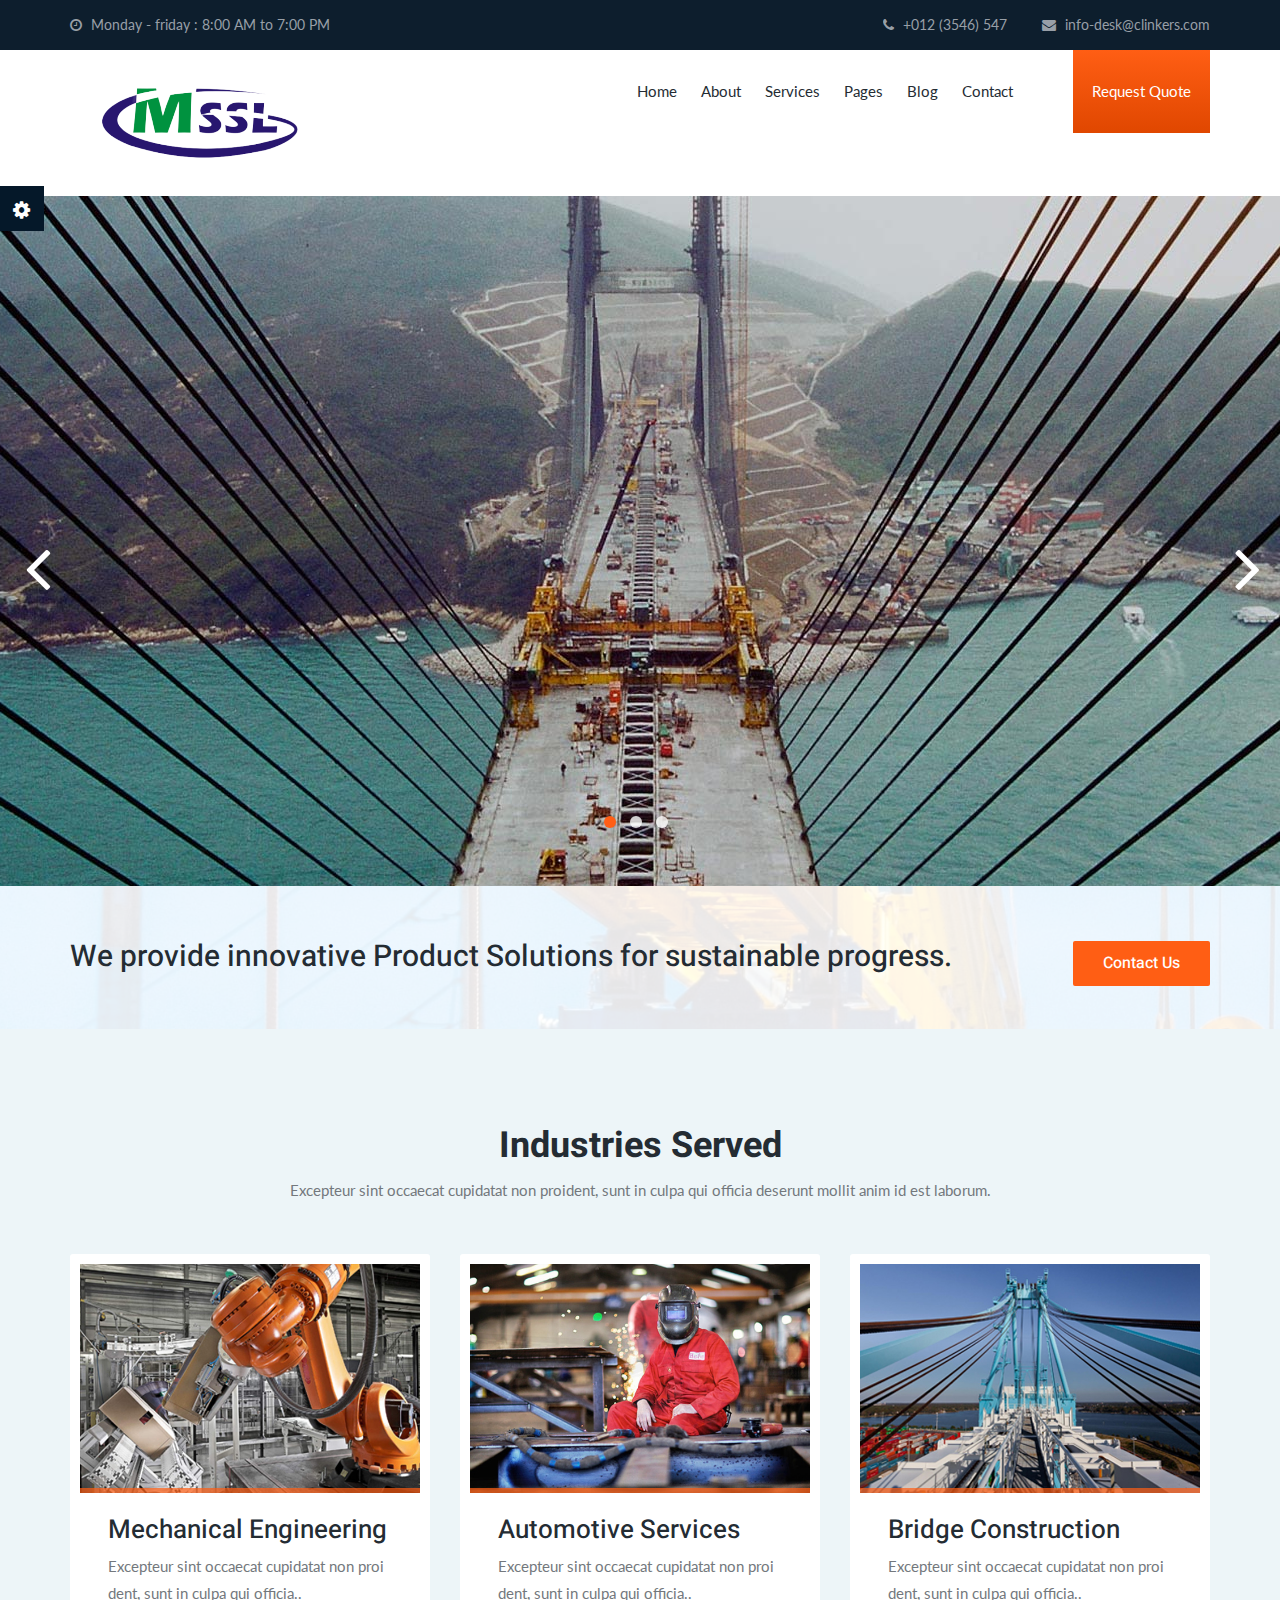
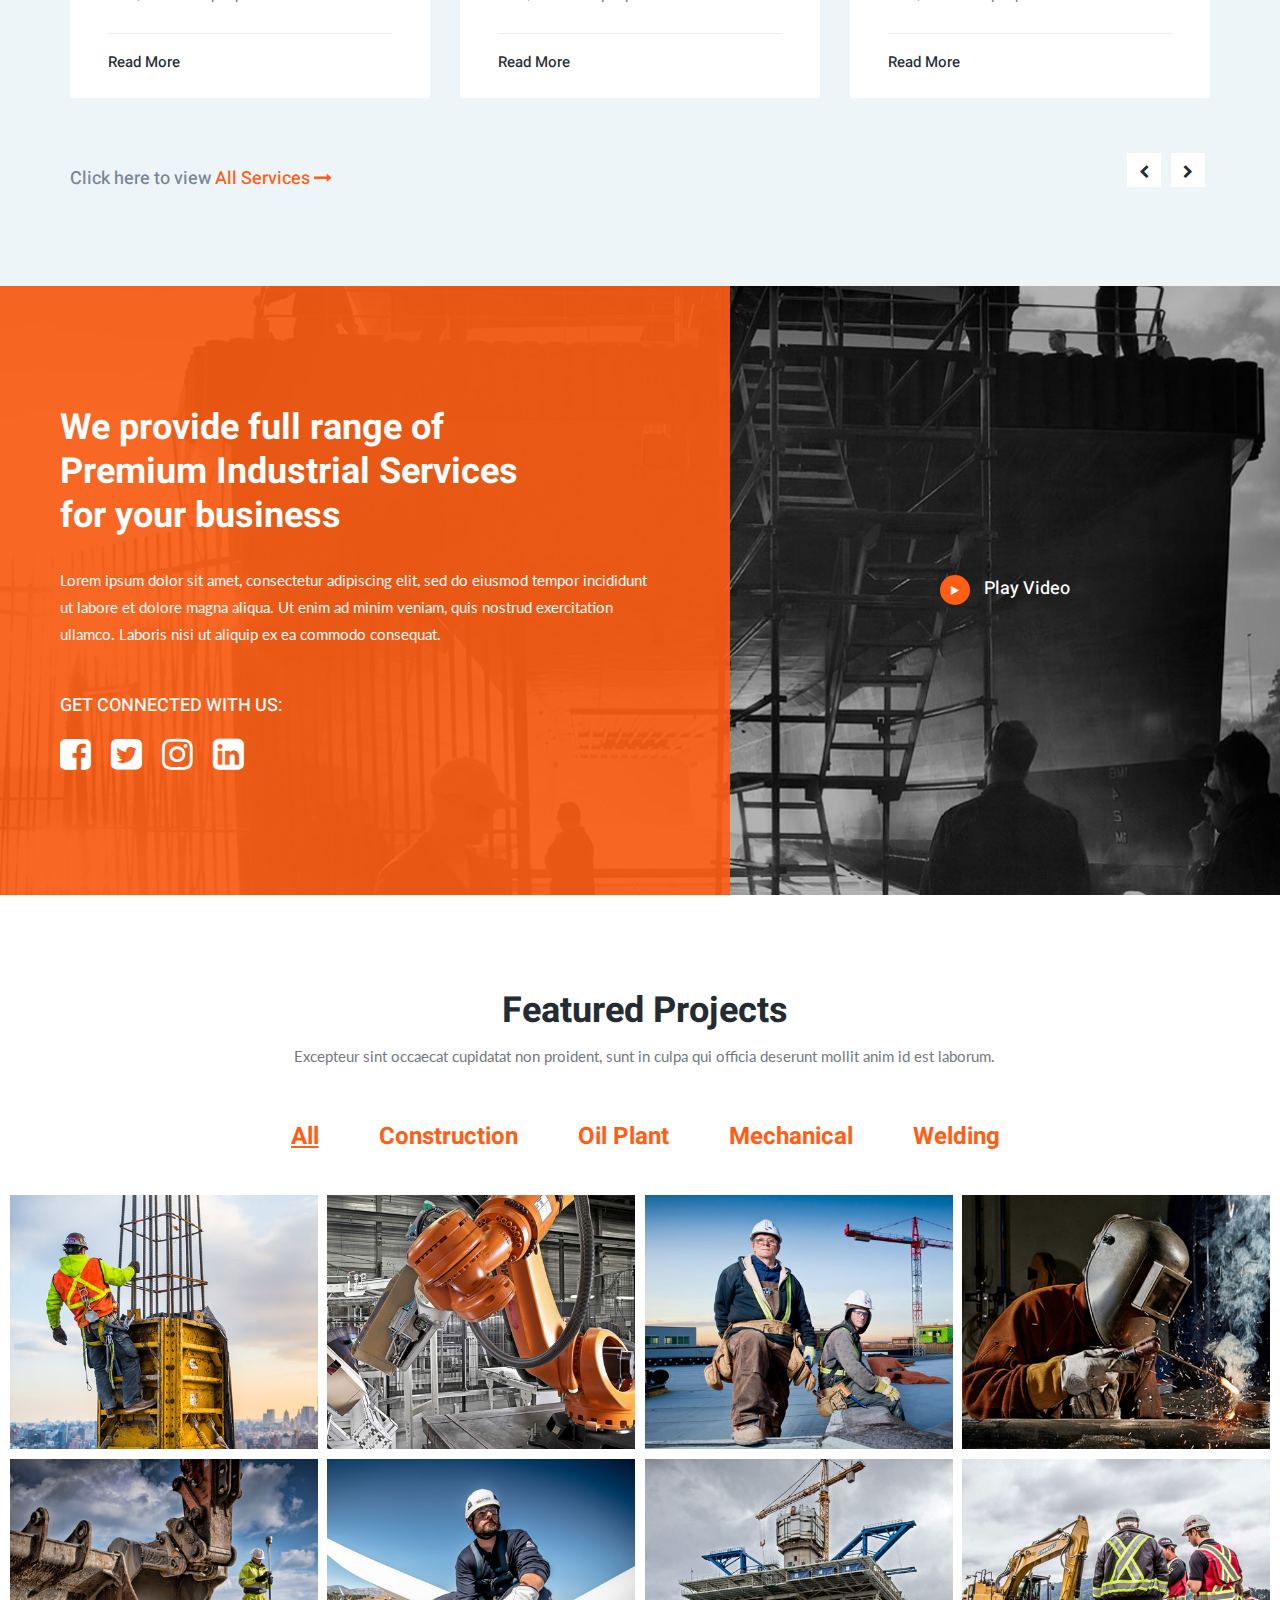
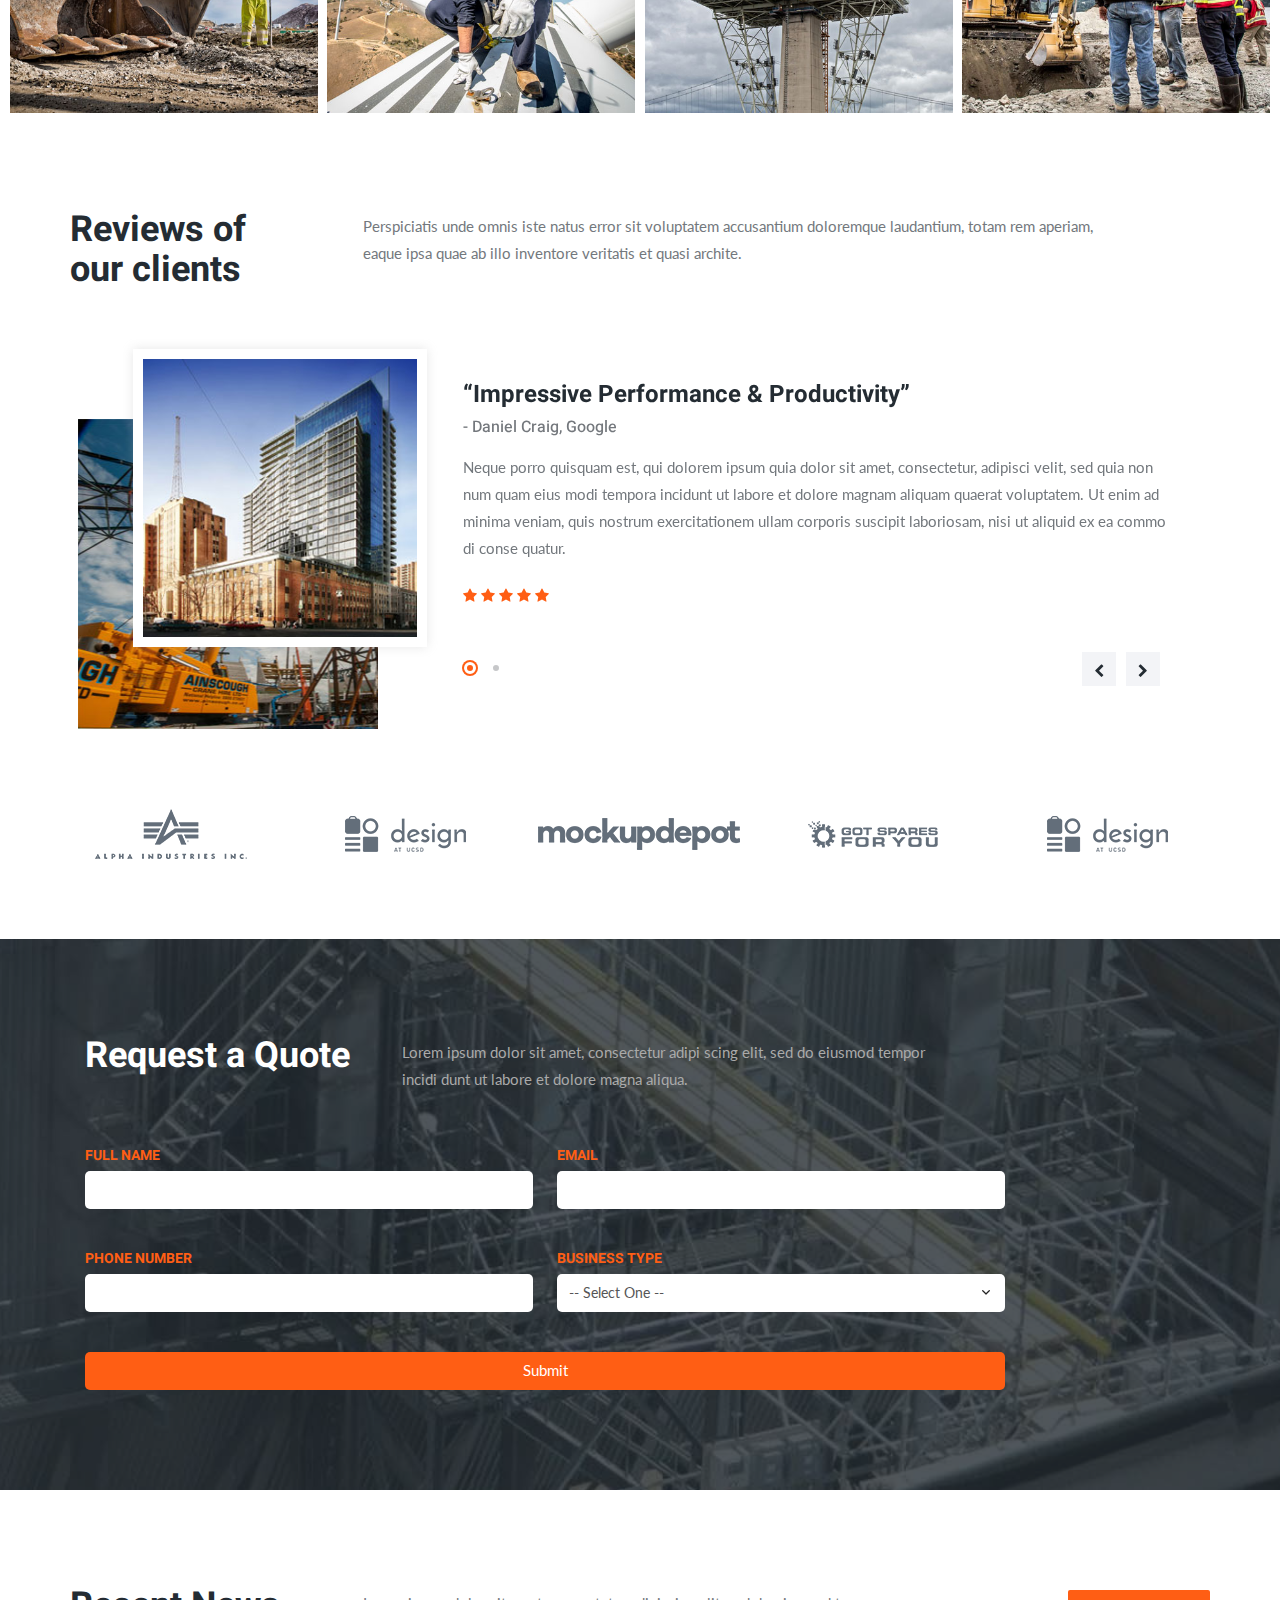
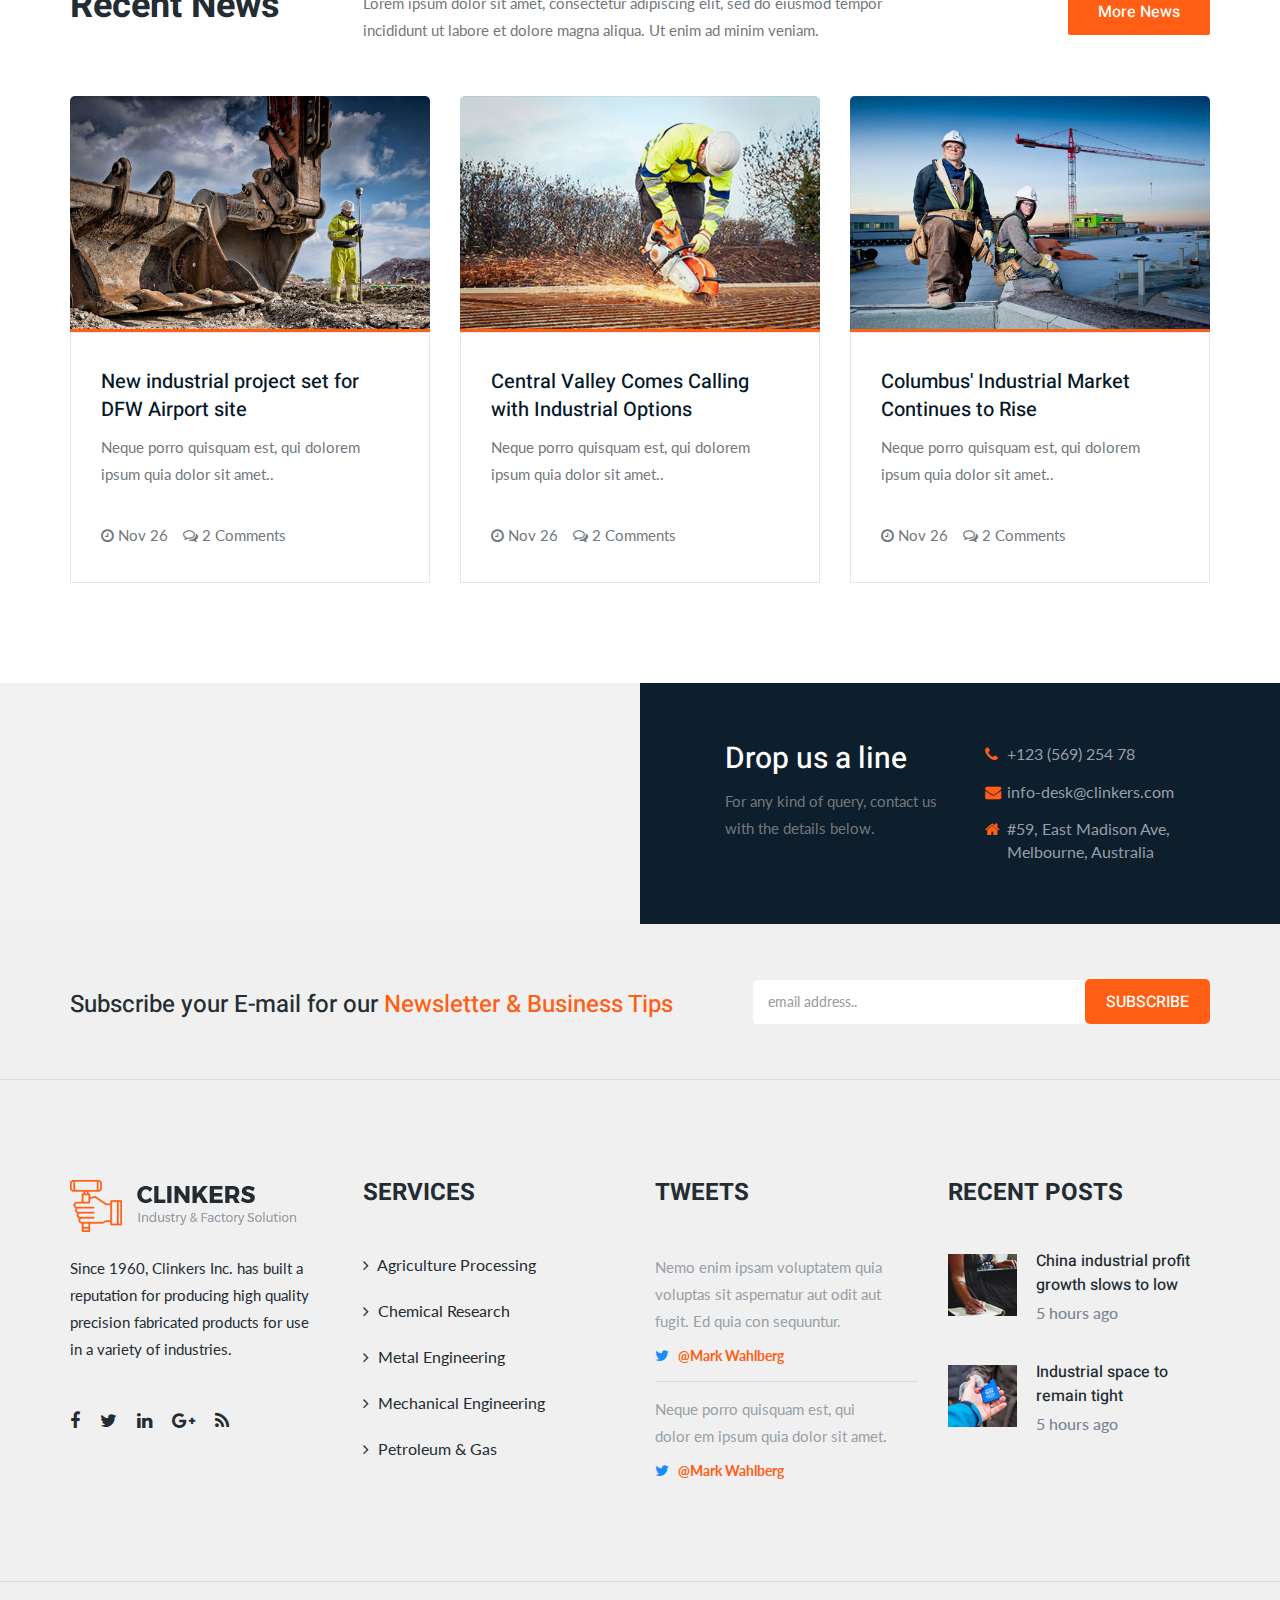
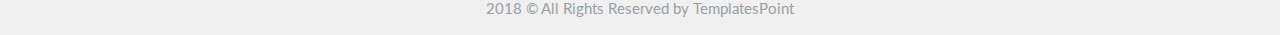
==== index.html @ f5c03ce4 "first commit" ====
<!DOCTYPE html>
<html lang="en">

<head>
    <!-- Meta Tags -->
    <meta charset="utf-8">
    <meta http-equiv="X-UA-Compatible" content="IE=edge">
    <meta name="viewport" content="width=device-width, initial-scale=1">
    <meta name="author" content="themexriver">

    <!-- Page Title -->
    <title> Clinkers - Industry, Factory and Engineering Template </title>

    <!-- Icon fonts -->
    <link href="assets/css/font-awesome.min.css" rel="stylesheet">

    <!-- Bootstrap core CSS -->
    <link href="assets/css/bootstrap.min.css" rel="stylesheet">

    <!-- Plugins for this template -->
    <link href="assets/css/animate.css" rel="stylesheet">
    <link href="assets/css/owl.carousel.css" rel="stylesheet">
    <link href="assets/css/owl.theme.css" rel="stylesheet">
    <link href="assets/css/slick.css" rel="stylesheet">
    <link href="assets/css/slick-theme.css" rel="stylesheet">
    <link href="assets/css/owl.transitions.css" rel="stylesheet">
    <link href="assets/css/jquery.fancybox.css" rel="stylesheet">
    <link href="assets/css/magnific-popup.css" rel="stylesheet">

    <!-- Custom styles for this template -->
    <link href="assets/css/style.css" rel="stylesheet">

    <!-- HTML5 shim and Respond.js for IE8 support of HTML5 elements and media queries -->
    <!--[if lt IE 9]>
    <script src="https://oss.maxcdn.com/html5shiv/3.7.3/html5shiv.min.js"></script>
    <script src="https://oss.maxcdn.com/respond/1.4.2/respond.min.js"></script>
    <![endif]-->

</head>

<body>

    <!-- start page-wrapper -->
    <div class="page-wrapper">

        <!-- start preloader -->
        <div class="preloader">
            <div class="preloader-inner">
                <img src="assets/images/preloader.gif" alt>
            </div>
        </div>
        <!-- end preloader -->

        <!-- Start header -->
        <header id="header" class="site-header header-style-1">
            <div class="topbar">
                <div class="container">
                    <div class="row">
                        <div class="col col-sm-6">
                            <div class="office-hour">
                                <ul>
                                    <li><i class="fa fa-clock-o"></i> Monday - friday : 8:00 AM to 7:00 PM</li>
                                </ul>
                            </div>
                        </div>
                        <div class="col col-sm-6">
                            <div class="contact-info">
                                <ul>
                                    <li><i class="fa fa-phone"></i> +012 (3546) 547</li>
                                    <li><i class="fa fa-envelope"></i> info-desk@clinkers.com</li>
                                </ul>
                            </div>
                        </div>
                    </div>
                </div> <!-- end container -->
            </div> <!-- end topbar -->

            <nav class="navigation navbar navbar-default">
                <div class="container">
                    <div class="navbar-header">
                        <button type="button" class="open-btn">
                            <span class="sr-only">Toggle navigation</span>
                            <span class="icon-bar"></span>
                            <span class="icon-bar"></span>
                            <span class="icon-bar"></span>
                        </button>
                        <a class="navbar-brand" href="index-2.html"><img src="assets/images/MSSL.png" alt></a>
                    </div>
                    <div id="navbar" class="navbar-collapse collapse navbar-right navigation-holder">
                        <button class="close-navbar"><i class="fa fa-close"></i></button>
                        <ul class="nav navbar-nav">
                            <li class="menu-item-has-children">
                                <a href="#">Home</a>
                                <ul class="sub-menu">
                                    <li><a href="index-2.html">Home Style 1</a></li>
                                    <li><a href="index-3.html">Home Style 2</a></li>
                                    <li><a href="index-4.html">Home Style 3</a></li>
                                    <li class="menu-item-has-children">
                                        <a href="#">Third level</a>
                                        <ul class="sub-menu">
                                            <li><a href="#">Level 3</a></li>
                                            <li><a href="#">Level 3</a></li>
                                            <li><a href="#">Level 3</a></li>
                                        </ul>
                                    </li>
                                </ul>
                            </li>
                            <li><a href="about.html">About</a></li>
                            <li class="menu-item-has-children">
                                <a href="#">Services</a>
                                <ul class="sub-menu">
                                    <li><a href="services.html">Services</a></li>
                                    <li><a href="service-single.html">Power and energy</a></li>
                                    <li><a href="oil-lubricant.html">Oil and lubricant</a></li>
                                    <li><a href="meterial-engineering.html">Meterial engineering</a></li>
                                    <li><a href="mechanical-engineering.html">Mechanical engineering</a></li>
                                    <li><a href="chemical-research.html">Chemical research</a></li>
                                    <li><a href="alternate-energy.html">Alternate energy</a></li>
                                    <li><a href="agricultural-processing.html">Agricultural processing</a></li>
                                </ul>
                            </li>
                            <li class="menu-item-has-children">
                                <a href="#">Pages</a>
                                <ul class="sub-menu">
                                    <li><a href="projects.html">Projects</a></li>
                                    <li><a href="project-sigle.html">Project single</a></li>
                                    <li><a href="team.html">Team</a></li>
                                    <li><a href="testimonials.html">Testimonials</a></li>
                                    <li><a href="faq.html">FAQ</a></li>
                                </ul>
                            </li>
                            <li class="menu-item-has-children">
                                <a href="#">Blog</a>
                                <ul class="sub-menu">
                                    <li><a href="blog.html">Blog</a></li>
                                    <li><a href="blog-details.html">Blog single</a></li>
                                </ul>
                            </li>
                            <li><a href="contact.html">Contact</a></li>
                        </ul>
                    </div><!-- end of nav-collapse -->
                    <div class="request-quote">
                        <a href="#">Request Quote</a>
                    </div>
                </div><!-- end of container -->
            </nav>
        </header>
        <!-- end of header -->


        <!-- start of hero -->   
        <section class="hero hero-slider-wrapper hero-style-1">
            <div class="hero-slider">
                <div class="slide">
                    <img src="assets/images/slider/slide-1.jpg" alt class="slider-bg">
                    <div class="container">
                        <div class="row">
                            <div class="col col-lg-6 col-md-8 col-sm-10 slide-caption">
                                <h2><span>One Industry</span>All Solution</h2>
                                <p>An unknown printer took a galley of type and scrambled it to make a type specimen book.</p>
                                <div class="btns">
                                    <a href="#" class="theme-btn">Our Industries</a>
                                </div>
                            </div>
                        </div>
                    </div>
                </div>

                <div class="slide">
                    <img src="assets/images/slider/slide-2.jpg" alt class="slider-bg">
                    <div class="container">
                        <div class="row">
                            <div class="col col-lg-6 col-md-8 col-sm-10 slide-caption">
                                <h2><span>One Industry</span>All Solution</h2>
                                <p>An unknown printer took a galley of type and scrambled it to make a type specimen book.</p>
                                <div class="btns">
                                    <a href="#" class="theme-btn">Our Industries</a>
                                </div>
                            </div>
                        </div>
                    </div>
                </div>

                <div class="slide">
                    <img src="assets/images/slider/slide-3.jpg" alt class="slider-bg">
                    <div class="container">
                        <div class="row">
                            <div class="col col-lg-6 col-md-8 col-sm-10 slide-caption">
                                <h2><span>One Industry</span>All Solution</h2>
                                <p>An unknown printer took a galley of type and scrambled it to make a type specimen book.</p>
                                <div class="btns">
                                    <a href="#" class="theme-btn">Our Industries</a>
                                </div>
                            </div>
                        </div>
                    </div>
                </div>
            </div>
        </section>
        <!-- end of hero slider -->


        <!-- start cta-section -->
        <section class="cta-section">
            <div class="container">
                <div class="row">
                    <div class="col col-xs-12">
                        <div class="cta-text">
                            <h3>We provide innovative Product Solutions for sustainable progress.</h3>
                            <a href="#" class="theme-btn-s2">Contact Us</a>
                        </div>
                    </div>
                </div>
            </div> <!-- end container -->
        </section>
        <!-- end cta-section -->


        <!-- start services-section -->
        <section class="services-section section-padding">
            <div class="container">
                <div class="row">
                    <div class="col col-lg-8 col-lg-offset-2 col-sm-10 col-sm-offset-1">
                        <div class="section-title">
                            <h2>Industries Served</h2>
                            <p>Excepteur sint occaecat cupidatat non proident, sunt in culpa qui officia deserunt mollit anim id est laborum.</p>
                        </div>
                    </div>
                </div>

                <div class="row">
                    <div class="col col-xs-12">
                        <div class="services-grids services-slider">
                            <div class="grid">
                                <div class="img-overlay">
                                    <img src="assets/images/services/img-1.jpg" alt>
                                    <div class="overlay">
                                        <a href="#"><i class="fa fa-link"></i></a>
                                    </div>
                                </div>
                                <div class="details">
                                    <h3>Mechanical Engineering</h3>
                                    <p>Excepteur sint occaecat cupidatat non proi dent, sunt in culpa qui officia..</p>
                                    <div class="read-more">
                                        <a href="#">Read More</a>
                                    </div>
                                </div>
                            </div>
                            <div class="grid">
                                <div class="img-overlay">
                                    <img src="assets/images/services/img-5.jpg" alt>
                                    <div class="overlay">
                                        <a href="#"><i class="fa fa-link"></i></a>
                                    </div>
                                </div>
                                <div class="details">
                                    <h3>Automotive Services</h3>
                                    <p>Excepteur sint occaecat cupidatat non proi dent, sunt in culpa qui officia..</p>
                                    <div class="read-more">
                                        <a href="#">Read More</a>
                                    </div>
                                </div>
                            </div>
                            <div class="grid">
                                <div class="img-overlay">
                                    <img src="assets/images/services/img-6.jpg" alt>
                                    <div class="overlay">
                                        <a href="#"><i class="fa fa-link"></i></a>
                                    </div>
                                </div>
                                <div class="details">
                                    <h3>Bridge Construction</h3>
                                    <p>Excepteur sint occaecat cupidatat non proi dent, sunt in culpa qui officia..</p>
                                    <div class="read-more">
                                        <a href="#">Read More</a>
                                    </div>
                                </div>
                            </div>
                            <div class="grid">
                                <div class="img-overlay">
                                    <img src="assets/images/services/img-1.jpg" alt>
                                    <div class="overlay">
                                        <a href="#"><i class="fa fa-link"></i></a>
                                    </div>
                                </div>
                                <div class="details">
                                    <h3>Mechanical Engineering</h3>
                                    <p>Excepteur sint occaecat cupidatat non proi dent, sunt in culpa qui officia..</p>
                                    <div class="read-more">
                                        <a href="#">Read More</a>
                                    </div>
                                </div>
                            </div>
                        </div>
                    </div>
                </div>

                <div class="row">
                    <div class="col col-xs-12">
                        <p class="view-all-services"> Click here to view <a href="#">All Services <i class="fa fa-long-arrow-right"></i></a></p>
                    </div>
                </div>
            </div> <!-- end container -->
        </section>
        <!-- end services-section -->


        <!-- start about-section -->
        <section class="about-section">
            <div class="content">
                <div class="left-col">
                    <div class="inner">
                        <h3>We provide full range of Premium Industrial Services for your business</h3>
                        <p>Lorem ipsum dolor sit amet, consectetur adipiscing elit, sed do eiusmod tempor incididunt ut labore et dolore magna aliqua. Ut enim ad minim veniam, quis nostrud exercitation ullamco. Laboris nisi ut aliquip ex ea commodo consequat.</p>
                        <div class="social">
                            <span>Get Connected With Us:</span>
                            <ul>
                                <li><a href="#"><i class="fa fa-facebook-square"></i></a></li>
                                <li><a href="#"><i class="fa fa-twitter-square"></i></a></li>
                                <li><a href="#"><i class="fa fa-instagram"></i></a></li>
                                <li><a href="#"><i class="fa fa-linkedin-square"></i></a></li>
                            </ul>
                        </div>
                    </div>
                </div>
                <div class="right-col">
                    <div class="video-holder">
                        <a href="https://www.youtube.com/embed/7e90gBu4pas?autoplay=1" class="video-btn" data-type="iframe">
                            <i class="fa fa-play"></i> Play Video
                        </a>
                    </div>
                </div>
            </div> <!-- end content -->
        </section>
        <!-- end about-section -->


        <!-- start projects-section -->
        <section class="projects-section section-padding">
            <div class="container-fluid">
                <div class="row">
                    <div class="col col-lg-8 col-lg-offset-2 col-sm-10 col-sm-offset-1">
                        <div class="section-title">
                            <h2>Featured Projects</h2>
                            <p>Excepteur sint occaecat cupidatat non proident, sunt in culpa qui officia deserunt mollit anim id est laborum.</p>
                        </div>
                    </div>
                </div>

                <div class="row">
                    <div class="col col-xs-12 sortable-gallery">
                        <div class="gallery-filters">
                            <ul>
                                <li><a data-filter="*" href="#" class="current">All</a></li>
                                <li><a data-filter=".construction" href="#">Construction</a></li>
                                <li><a data-filter=".plant" href="#">Oil Plant</a></li>
                                <li><a data-filter=".mechanical" href="#">Mechanical</a></li>
                                <li><a data-filter=".welding" href="#">Welding</a></li>
                            </ul>
                        </div>

                        <div class="gallery-container">
                            <div class="box construction">
                                <img src="assets/images/projects/img-1.jpg" alt>
                                <div class="details">
                                    <div class="info">
                                        <span class="cat">Melbourne, AU</span>
                                        <h3><a href="#">Mechanical Works</a></h3>
                                    </div>
                                </div>
                            </div>
                            <div class="box construction plant">
                                <img src="assets/images/projects/img-2.jpg" alt>
                                <div class="details">
                                    <div class="info">
                                        <span class="cat">Melbourne, AU</span>
                                        <h3><a href="#">Mechanical Works</a></h3>
                                    </div>
                                </div>
                            </div>
                            <div class="box plant construction">
                                <img src="assets/images/projects/img-3.jpg" alt>
                                <div class="details">
                                    <div class="info">
                                        <span class="cat">Melbourne, AU</span>
                                        <h3><a href="#">Mechanical Works</a></h3>
                                    </div>
                                </div>
                            </div>
                            <div class="box construction mechanical">
                                <img src="assets/images/projects/img-4.jpg" alt>
                                <div class="details">
                                    <div class="info">
                                        <span class="cat">Melbourne, AU</span>
                                        <h3><a href="#">Mechanical Works</a></h3>
                                    </div>
                                </div>
                            </div>
                            <div class="box plant welding">
                                <img src="assets/images/projects/img-5.jpg" alt>
                                <div class="details">
                                    <div class="info">
                                        <span class="cat">Melbourne, AU</span>
                                        <h3><a href="#">Mechanical Works</a></h3>
                                    </div>
                                </div>
                            </div>
                            <div class="box mechanical">
                                <img src="assets/images/projects/img-6.jpg" alt>
                                <div class="details">
                                    <div class="info">
                                        <span class="cat">Melbourne, AU</span>
                                        <h3><a href="#">Mechanical Works</a></h3>
                                    </div>
                                </div>
                            </div>
                            <div class="box construction">
                                <img src="assets/images/projects/img-7.jpg" alt>
                                <div class="details">
                                    <div class="info">
                                        <span class="cat">Melbourne, AU</span>
                                        <h3><a href="#">Mechanical Works</a></h3>
                                    </div>
                                </div>
                            </div>
                            <div class="box plant welding">
                                <img src="assets/images/projects/img-8.jpg" alt>
                                <div class="details">
                                    <div class="info">
                                        <span class="cat">Melbourne, AU</span>
                                        <h3><a href="#">Mechanical Works</a></h3>
                                    </div>
                                </div>
                            </div>
                        </div>
                    </div>
                </div>
            </div>
        </section>
        <!-- end projects-section -->


        <!-- start testimonials-section -->
        <section class="testimonials-section">
            <div class="container">
                <div class="row">
                    <div class="col col-lg-3 col-md-4">
                        <div class="section-title-s2">
                            <h2>Reviews of <br>our clients</h2>
                        </div>
                    </div>
                    <div class="col col-lg-8 col-md-8">
                        <p>Perspiciatis unde omnis iste natus error sit voluptatem accusantium doloremque laudantium, totam rem aperiam, eaque ipsa quae ab illo inventore veritatis et quasi archite.</p>
                    </div>
                </div>

                <div class="row">
                    <div class="col col-lg-11 col-lg-offset-1">
                        <div class="testimonials-grids testimonials-slider">
                            <div class="grid">
                                <div class="img-holder">
                                    <img src="assets/images/testimonials/img-1.jpg" alt>
                                </div>
                                <div class="details">
                                    <h3>“Impressive Performance & Productivity”</h3>
                                    <span class="client-info">- Daniel Craig, Google</span>
                                    <p>Neque porro quisquam est, qui dolorem ipsum quia dolor sit amet, consectetur, adipisci velit, sed quia non num quam eius modi tempora incidunt ut labore et dolore magnam aliquam quaerat voluptatem. Ut enim ad minima veniam, quis nostrum exercitationem ullam corporis suscipit laboriosam, nisi ut aliquid ex ea commo di conse quatur.</p>
                                    <div class="rating">
                                        <i class="fa fa-star"></i>
                                        <i class="fa fa-star"></i>
                                        <i class="fa fa-star"></i>
                                        <i class="fa fa-star"></i>
                                        <i class="fa fa-star"></i>
                                    </div>
                                </div>
                            </div>
                            <div class="grid">
                                <div class="img-holder">
                                    <img src="assets/images/testimonials/img-1.jpg" alt>
                                </div>
                                <div class="details">
                                    <h3>“Impressive Performance & Productivity”</h3>
                                    <span class="client-info">- Daniel Craig, Google</span>
                                    <p>Neque porro quisquam est, qui dolorem ipsum quia dolor sit amet, consectetur, adipisci velit, sed quia non num quam eius modi tempora incidunt ut labore et dolore magnam aliquam quaerat voluptatem. Ut enim ad minima veniam, quis nostrum exercitationem ullam corporis suscipit laboriosam, nisi ut aliquid ex ea commo di conse quatur.</p>
                                    <div class="rating">
                                        <i class="fa fa-star"></i>
                                        <i class="fa fa-star"></i>
                                        <i class="fa fa-star"></i>
                                        <i class="fa fa-star"></i>
                                        <i class="fa fa-star"></i>
                                    </div>
                                </div>
                            </div>
                        </div>
                    </div>
                </div>

            </div>
        </section>
        <!-- end testimonials-section -->


        <!-- start partners -->
        <section class="partners-section">
            <h2 class="hidden">Partners</h2>
            <div class="container">
                <div class="row">
                    <div class="col col-xs-12">
                        <div class="partners-slider">
                            <div class="grid">
                                <img src="assets/images/partners/img-1.png" alt>
                            </div>
                            <div class="grid">
                                <img src="assets/images/partners/img-2.png" alt>
                            </div>
                            <div class="grid">
                                <img src="assets/images/partners/img-3.png" alt>
                            </div>
                            <div class="grid">
                                <img src="assets/images/partners/img-4.png" alt>
                            </div>
                            <div class="grid">
                                <img src="assets/images/partners/img-2.png" alt>
                            </div>
                        </div>
                    </div>
                </div> <!-- end row -->
            </div> <!-- end container -->
        </section>
        <!-- end partners -->


        <!-- start contact-section -->
        <section class="contact-section section-padding">
            <div class="container">
                <div class="col col-lg-10">
                    <div class="row">
                        <div class="col col-lg-4 col-md-4">
                            <div class="section-title-s3">
                                <h2>Request a Quote</h2>
                            </div>
                        </div>
                        <div class="col col-lg-7 col-md-8">
                            <div class="title-text">
                                <p>Lorem ipsum dolor sit amet, consectetur adipi scing elit, sed do eiusmod tempor incidi dunt ut labore et dolore magna aliqua.</p>
                            </div>
                        </div>
                    </div>

                    <div class="contact-form form">
                        <form method="post" id="contact-form" class="contact-validation-active">
                            <div>
                                <label for="name">Full Name</label>
                                <input type="text" id="name" name="name" class="form-control">
                            </div>
                            <div>
                                <label for="email">Email</label>
                                <input type="email" id="email" name="email" class="form-control">
                            </div>
                            <div>
                                <label for="phone">Phone Number</label>
                                <input type="text" id="phone" name="phone" class="form-control">
                            </div>
                            <div>
                                <label>Business Type</label>
                                <select name="select" class="form-control">
                                    <option selected disabled> -- Select One -- </option>
                                    <option value="Select One">Select One</option>
                                    <option value="Select Two">Select Two</option>
                                    <option value="Select Three">Select Three</option>
                                </select>
                            </div>
                            <div class="submit-btn-wrap">
                                <input value="Submit" type="submit">
                                <div id="loader">
                                    <i class="fa fa-refresh fa-spin fa-3x fa-fw"></i>
                                </div>
                            </div>
                            <div class="error-handling-messages">
                                <div id="success">Thank you</div>
                                <div id="error"> Error occurred while sending email. Please try again later. </div>
                            </div>
                        </form>
                    </div>                     
                </div>
            </div> <!-- end container -->
            <div class="contact-man">
                <img src="assets/images/contact-man.png" alt>
            </div>
        </section>
        <!-- end contact-section -->


        <!-- start news-section -->
        <section class="news-section section-padding">
            <div class="container">
                <div class="row">
                    <div class="col col-lg-3 col-md-4">
                        <div class="section-title-s2">
                            <h2>Recent News</h2>
                        </div>
                    </div>
                    <div class="col col-lg-6 col-md-5">
                        <p>Lorem ipsum dolor sit amet, consectetur adipiscing elit, sed do eiusmod tempor incididunt ut labore et dolore magna aliqua. Ut enim ad minim veniam.</p>
                    </div>
                    <div class="col col-lg-3 col-md-3">
                       <div class="all-news-link">
                            <a href="#" class="theme-btn-s2">More News</a>
                       </div>
                    </div>
                </div>  

                <div class="row">
                    <div class="col col-xs-12">
                        <div class="news-grids">
                            <div class="grid">
                                <div class="entry-media">
                                    <img src="assets/images/blog/img-1.jpg" alt>
                                </div>
                                <div class="entry-body">
                                    <h3><a href="#">New industrial project set for DFW Airport site</a></h3>
                                    <p>Neque porro quisquam est, qui dolorem ipsum quia dolor sit amet..</p>
                                    <div class="entry-meta">
                                        <ul>
                                            <li><i class="fa fa-clock-o"></i> <a href="#">Nov 26</a></li>
                                            <li><i class="fa fa-comments-o"></i> <a href="#">2 Comments</a></li>
                                        </ul>
                                    </div>
                                </div>
                            </div>
                            <div class="grid">
                                <div class="entry-media">
                                    <img src="assets/images/blog/img-2.jpg" alt>
                                </div>
                                <div class="entry-body">
                                    <h3><a href="#">Central Valley Comes Calling with Industrial Options</a></h3>
                                    <p>Neque porro quisquam est, qui dolorem ipsum quia dolor sit amet..</p>
                                    <div class="entry-meta">
                                        <ul>
                                            <li><i class="fa fa-clock-o"></i> <a href="#">Nov 26</a></li>
                                            <li><i class="fa fa-comments-o"></i> <a href="#">2 Comments</a></li>
                                        </ul>
                                    </div>
                                </div>
                            </div>
                            <div class="grid">
                                <div class="entry-media">
                                    <img src="assets/images/blog/img-3.jpg" alt>
                                </div>
                                <div class="entry-body">
                                    <h3><a href="#">Columbus' Industrial Market Continues to Rise</a></h3>
                                    <p>Neque porro quisquam est, qui dolorem ipsum quia dolor sit amet..</p>
                                    <div class="entry-meta">
                                        <ul>
                                            <li><i class="fa fa-clock-o"></i> <a href="#">Nov 26</a></li>
                                            <li><i class="fa fa-comments-o"></i> <a href="#">2 Comments</a></li>
                                        </ul>
                                    </div>
                                </div>
                            </div>
                        </div>
                    </div>
                </div>              
            </div> <!-- end container -->
        </section>
        <!-- end news-section -->


        <!-- start contact-info-map-section -->
        <section class="contact-info-map-section">
            <div class="content">
                <div class="left-col">
                    <div class="location-map" id="map"></div>
                </div>
                <div class="right-col">
                    <div class="inner">
                        <div class="title-text">
                            <h3>Drop us a line</h3>
                            <p>For any kind of query, contact us with the details below.</p>
                        </div>
                        <div class="contact-info">
                            <ul>
                                <li><i class="fa fa-phone"></i> +123 (569) 254 78</li>
                                <li><i class="fa fa-envelope"></i> info-desk@clinkers.com</li>
                                <li><i class="fa fa-home"></i> #59, East Madison Ave, Melbourne, Australia</li>
                            </ul>
                        </div>
                    </div>
                </div>
            </div> <!-- end content -->
        </section>
        <!-- end contact-info-map-section -->


        <!-- start news-letter-section -->
        <section class="news-letter-section">
            <div class="container">
                <div class="row">
                    <div class="col col-md-7">
                        <h3>Subscribe your E-mail for our <span>Newsletter &amp; Business Tips</span></h3>
                    </div>
                    <div class="col col-md-5">
                        <div class="newsletter-form">
                            <form>
                                <div>
                                    <input type="text" class="form-control" placeholder="email address..">
                                    <button type="submit">Subscribe</button>
                                </div>
                            </form>
                        </div>
                    </div>
                </div>
            </div> <!-- end container -->
        </section>
        <!-- end news-letter-section -->


        <!-- start site-footer -->
        <footer class="site-footer">
            <div class="upper-footer">
                <div class="container">
                    <div class="row">
                        <div class="col col-md-3 col-sm-6">
                            <div class="widget about-widget">
                                <div class="footer-logo"><img src="assets/images/footer-logo.png" alt></div>
                                <p>Since 1960, Clinkers Inc. has built a reputation for producing high quality precision fabricated products for use in a variety of industries.</p>
                                <ul>
                                    <li><a href="#"><i class="fa fa-facebook"></i></a></li>
                                    <li><a href="#"><i class="fa fa-twitter"></i></a></li>
                                    <li><a href="#"><i class="fa fa-linkedin"></i></a></li>
                                    <li><a href="#"><i class="fa fa-google-plus"></i></a></li>
                                    <li><a href="#"><i class="fa fa-rss"></i></a></li>
                                </ul>
                            </div>
                        </div>

                        <div class="col col-md-3 col-sm-6">
                            <div class="widget services-widget">
                                <h3>Services</h3>
                                <ul>
                                    <li><a href="#"><i class="fa fa-angle-right"></i> Agriculture Processing</a></li>
                                    <li><a href="#"><i class="fa fa-angle-right"></i> Chemical Research</a></li>
                                    <li><a href="#"><i class="fa fa-angle-right"></i> Metal Engineering</a></li>
                                    <li><a href="#"><i class="fa fa-angle-right"></i> Mechanical Engineering</a></li>
                                    <li><a href="#"><i class="fa fa-angle-right"></i> Petroleum & Gas</a></li>
                                </ul>
                            </div>
                        </div>

                        <div class="col col-md-3 col-sm-6">
                            <div class="widget twitter-feed-widget">
                                <h3>Tweets</h3>
                                <ul>
                                    <li>
                                        <div class="text">
                                            <p>Nemo enim ipsam voluptatem quia voluptas sit aspernatur aut odit aut fugit. Ed quia con sequuntur.</p>
                                        </div>
                                        <div class="info-box">
                                            <i class="fa fa-twitter"></i>
                                            <strong><a href="#">@Mark Wahlberg</a></strong>
                                        </div>
                                    </li>
                                    <li>
                                        <div class="text">
                                            <p>Neque porro quisquam est, qui dolor em ipsum quia dolor sit amet.</p>
                                        </div>
                                        <div class="info-box">
                                            <i class="fa fa-twitter"></i>
                                            <strong><a href="#">@Mark Wahlberg</a></strong>
                                        </div>
                                    </li>
                                </ul>
                            </div>
                        </div>

                        <div class="col col-md-3 col-sm-6">
                            <div class="widget recent-post-widget">
                                <h3>Recent Posts</h3>
                                <ul>
                                    <li>
                                        <div class="entry-media">
                                            <img src="assets/images/blog/thumb/img-1.jpg" alt>
                                        </div>
                                        <div class="entry-details">
                                            <h4><a href="#">China industrial profit growth slows to low</a></h4>
                                            <span class="date">5 hours ago</span>
                                        </div>
                                    </li>
                                    <li>
                                        <div class="entry-media">
                                            <img src="assets/images/blog/thumb/img-2.jpg" alt>
                                        </div>
                                        <div class="entry-details">
                                            <h4><a href="#">Industrial space to remain tight</a></h4>
                                            <span class="date">5 hours ago</span>
                                        </div>
                                    </li>
                                </ul>
                            </div>
                        </div>
                    </div>
                </div> <!-- end container -->
            </div> <!-- end upper-footer -->
            <div class="copyright-info">
                <div class="container">
                    <p>2018 &copy; All Rights Reserved by <a href="http://templatespoint.net">TemplatesPoint</a></p>
                </div>
            </div>
        </footer>
        <!-- end site-footer -->
    </div>
    <!-- end of page-wrapper -->



    <!-- All JavaScript files
    ================================================== -->
    <script src="assets/js/jquery.min.js"></script>
    <script src="assets/js/bootstrap.min.js"></script>

    <!-- Plugins for this template -->
    <script src="assets/js/jquery-plugin-collection.js"></script>

    <!-- Google map api -->
    <script src="https://maps.googleapis.com/maps/api/js?key"></script>

    <!-- Custom script for this template -->
    <script src="assets/js/script.js"></script>
</body>

</html>
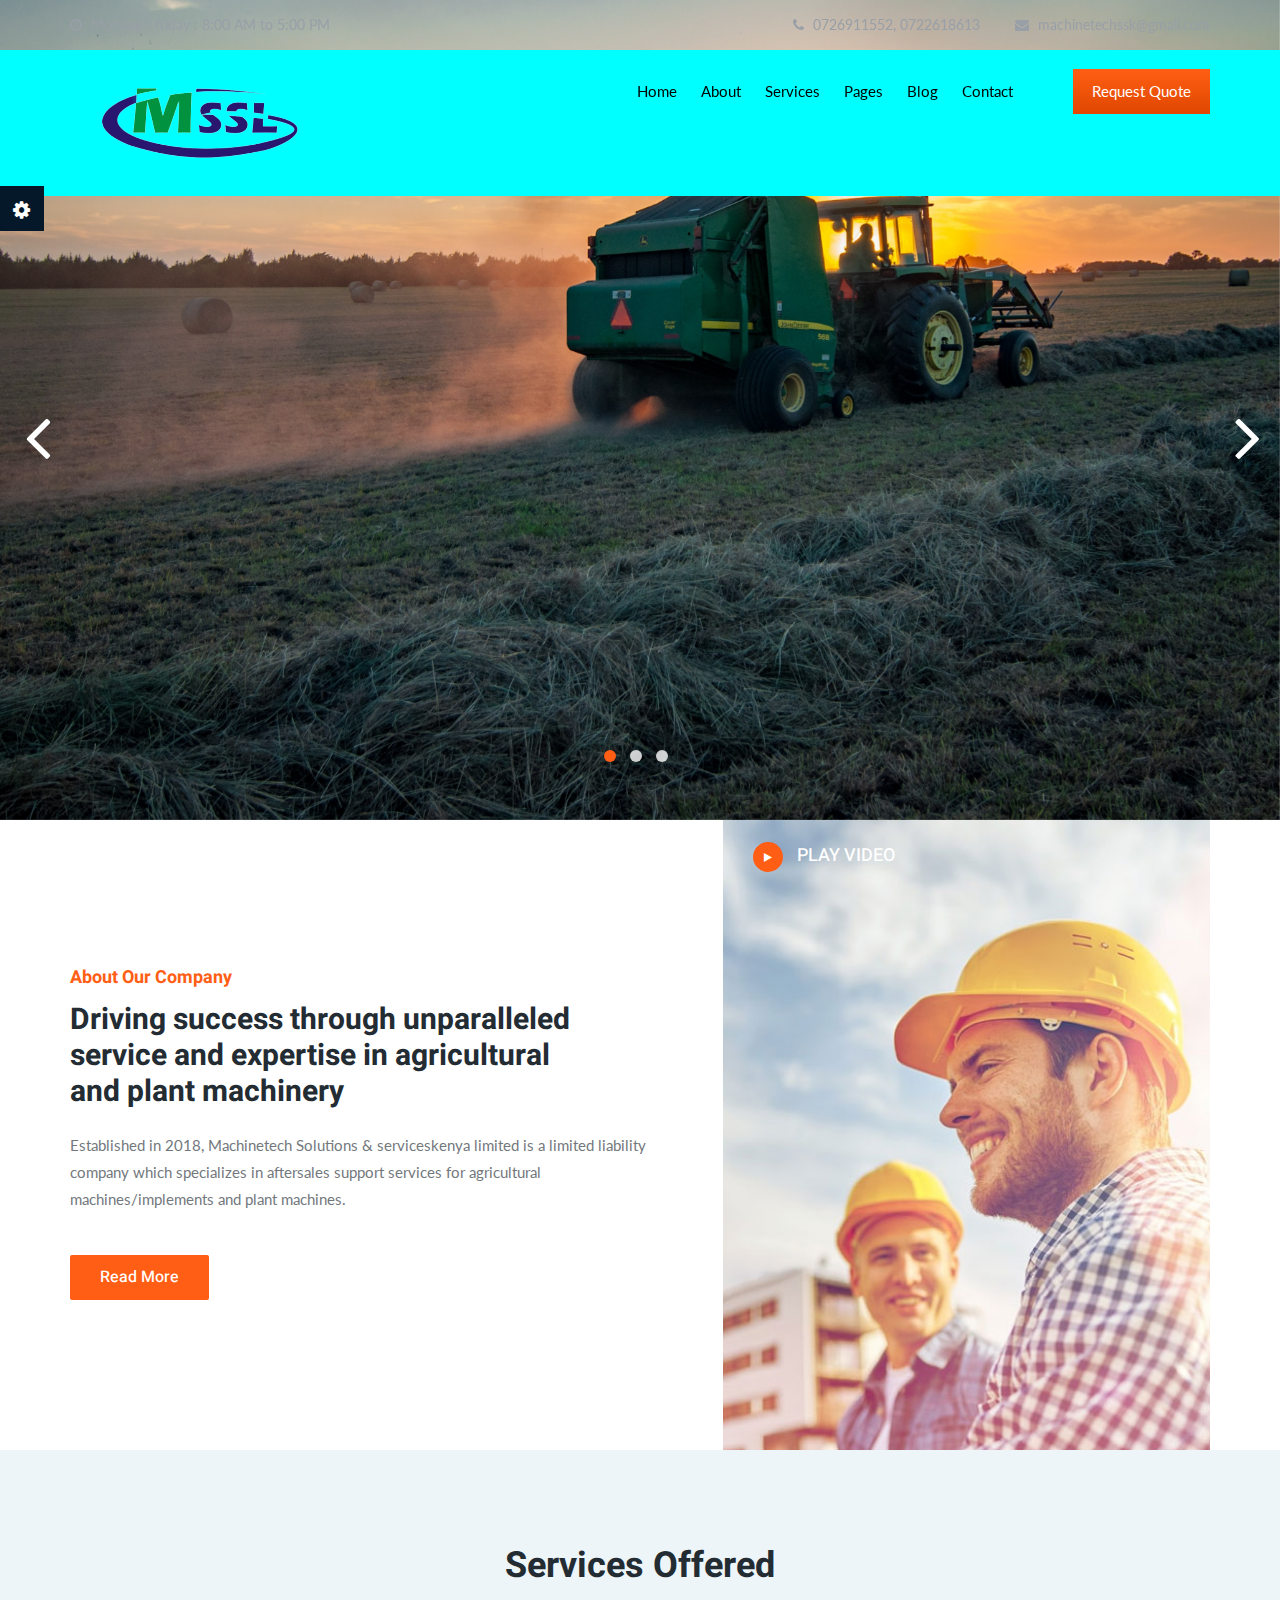
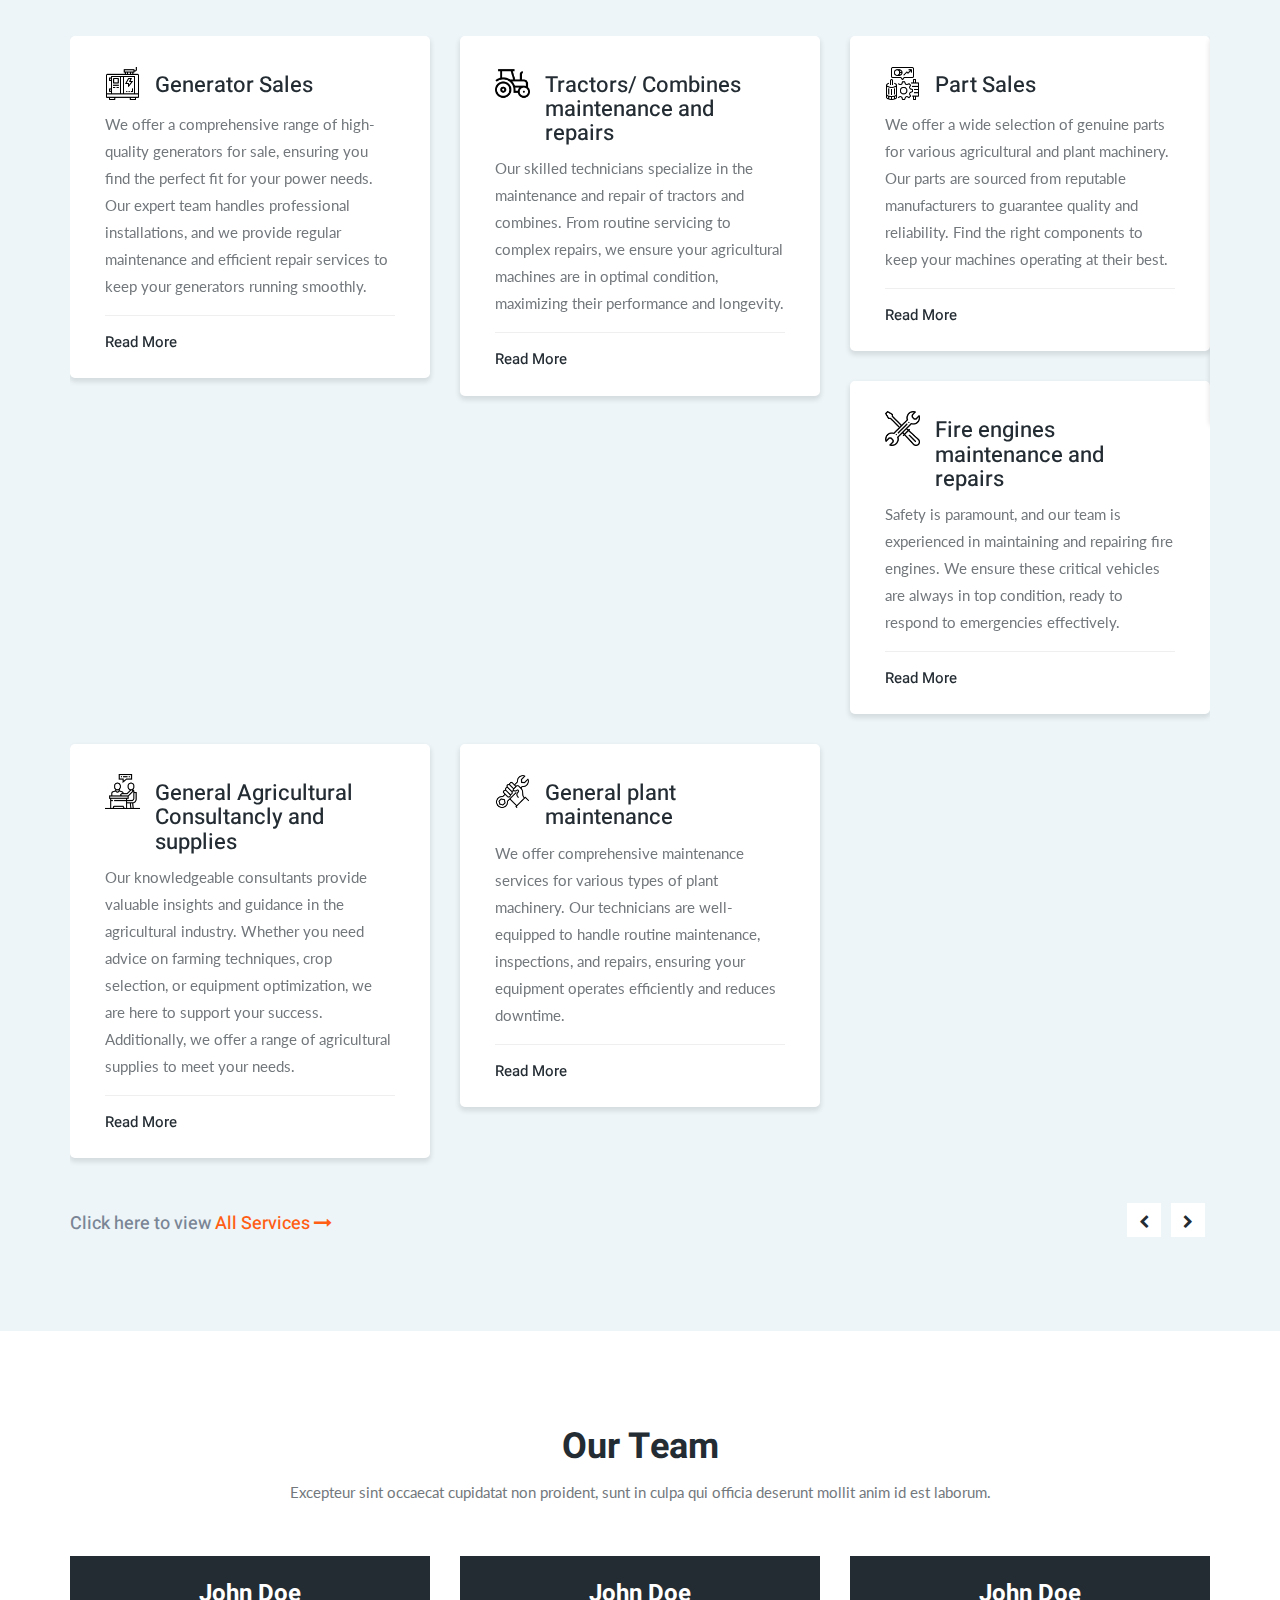
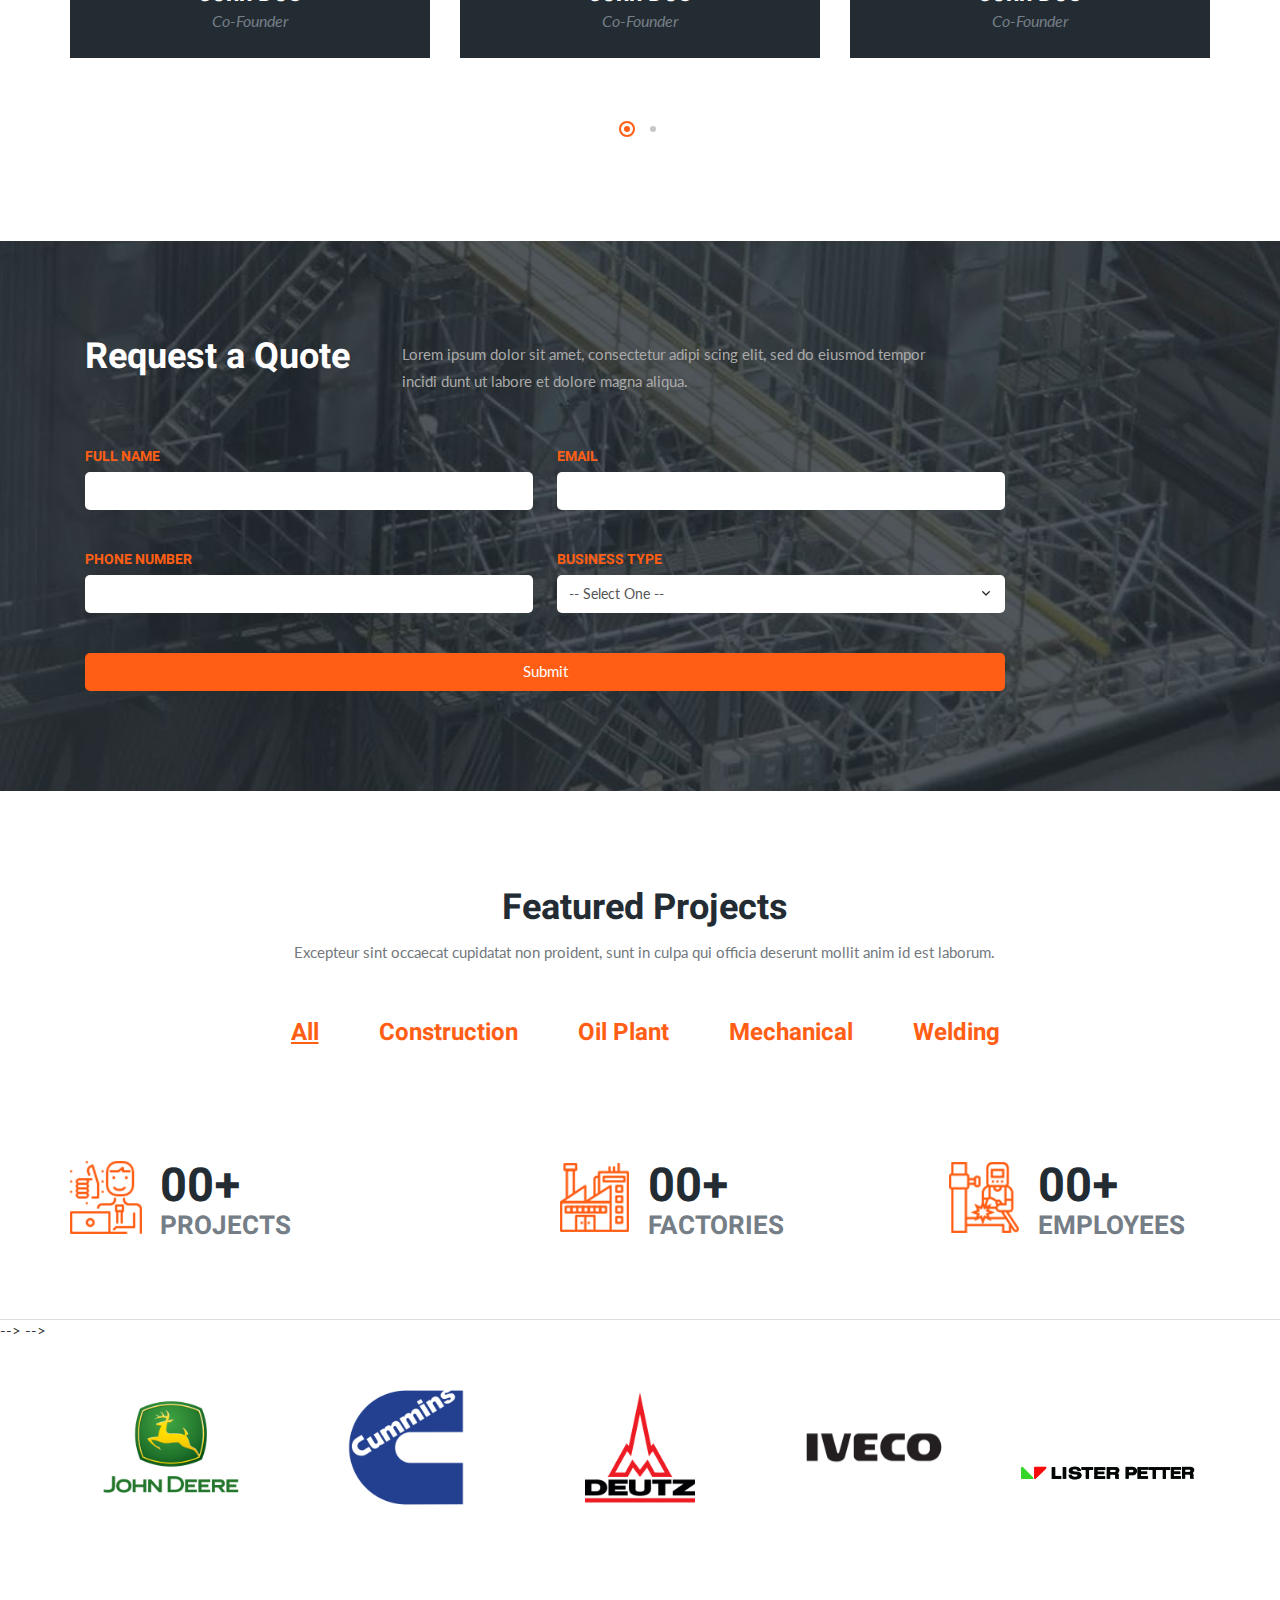
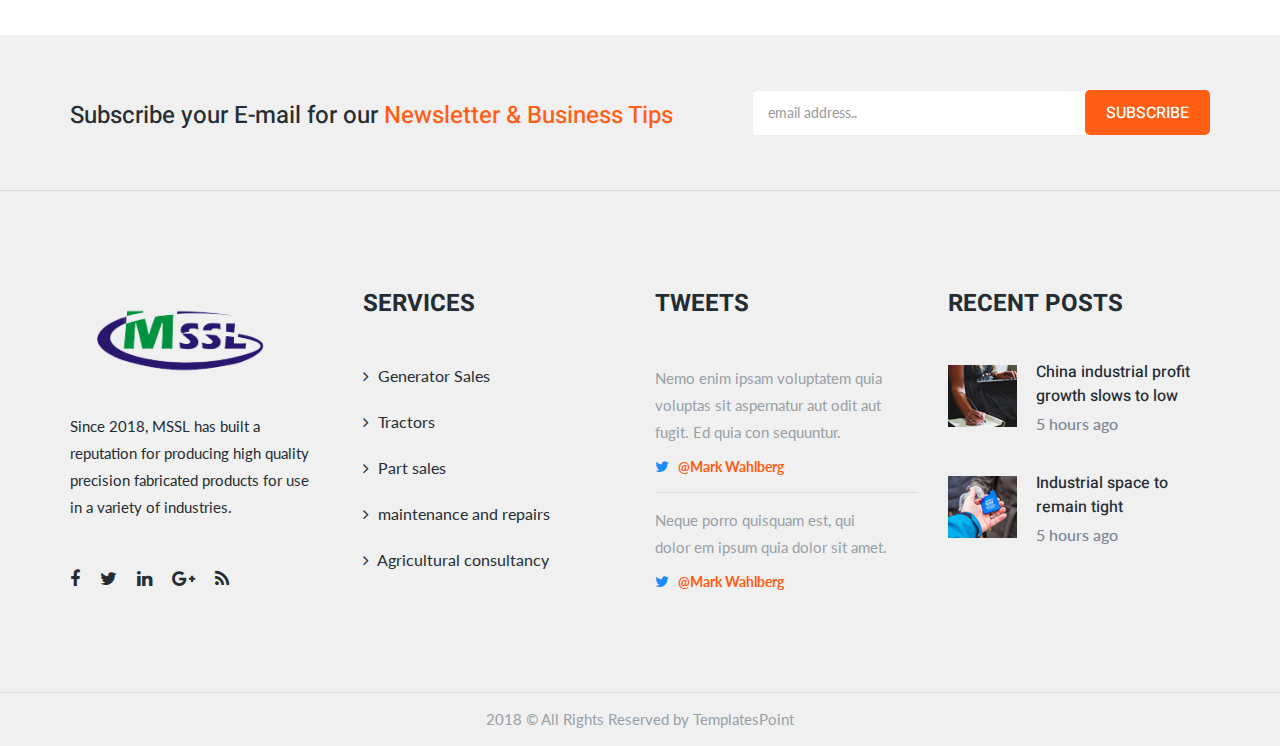
==== commit cb23327e: "fixed navbar" ====
--- a/index.html
+++ b/index.html
@@ -9,7 +9,7 @@
     <meta name="author" content="themexriver">
 
     <!-- Page Title -->
-    <title> Clinkers - Industry, Factory and Engineering Template </title>
+    <title>MSSL (K) </title>
 
     <!-- Icon fonts -->
     <link href="assets/css/font-awesome.min.css" rel="stylesheet">
@@ -52,22 +52,22 @@
         <!-- end preloader -->
 
         <!-- Start header -->
-        <header id="header" class="site-header header-style-1">
+        <header id="header" class="site-header header-style-2">
             <div class="topbar">
                 <div class="container">
                     <div class="row">
                         <div class="col col-sm-6">
                             <div class="office-hour">
                                 <ul>
-                                    <li><i class="fa fa-clock-o"></i> Monday - friday : 8:00 AM to 7:00 PM</li>
+                                    <li><i class="fa fa-clock-o"></i> Monday - friday : 8:00 AM to 5:00 PM</li>
                                 </ul>
                             </div>
                         </div>
                         <div class="col col-sm-6">
                             <div class="contact-info">
                                 <ul>
-                                    <li><i class="fa fa-phone"></i> +012 (3546) 547</li>
-                                    <li><i class="fa fa-envelope"></i> info-desk@clinkers.com</li>
+                                    <li><i class="fa fa-phone"></i> 0726911552, 0722618613</li>
+                                    <li><i class="fa fa-envelope"></i> machinetechssk@gmail.com</li>
                                 </ul>
                             </div>
                         </div>
@@ -75,7 +75,7 @@
                 </div> <!-- end container -->
             </div> <!-- end topbar -->
 
-            <nav class="navigation navbar navbar-default">
+            <nav class="navigation navbar navbar-default" style="background-color:aqua ;">
                 <div class="container">
                     <div class="navbar-header">
                         <button type="button" class="open-btn">
@@ -84,14 +84,14 @@
                             <span class="icon-bar"></span>
                             <span class="icon-bar"></span>
                         </button>
-                        <a class="navbar-brand" href="index-2.html"><img src="assets/images/MSSL.png" alt></a>
+                        <a class="navbar-brand" href="index-3.html"><img src="assets/images/MSSL.png" alt></a>
                     </div>
                     <div id="navbar" class="navbar-collapse collapse navbar-right navigation-holder">
                         <button class="close-navbar"><i class="fa fa-close"></i></button>
                         <ul class="nav navbar-nav">
                             <li class="menu-item-has-children">
-                                <a href="#">Home</a>
-                                <ul class="sub-menu">
+                                <a href="#" style="color:black;">Home</a>
+                                <!-- <ul class="sub-menu">
                                     <li><a href="index-2.html">Home Style 1</a></li>
                                     <li><a href="index-3.html">Home Style 2</a></li>
                                     <li><a href="index-4.html">Home Style 3</a></li>
@@ -103,11 +103,11 @@
                                             <li><a href="#">Level 3</a></li>
                                         </ul>
                                     </li>
-                                </ul>
+                                </ul> -->
                             </li>
-                            <li><a href="about.html">About</a></li>
+                            <li><a href="about.html" style="color:black;">About</a></li>
                             <li class="menu-item-has-children">
-                                <a href="#">Services</a>
+                                <a href="#"style="color:black;">Services</a>
                                 <ul class="sub-menu">
                                     <li><a href="services.html">Services</a></li>
                                     <li><a href="service-single.html">Power and energy</a></li>
@@ -120,7 +120,7 @@
                                 </ul>
                             </li>
                             <li class="menu-item-has-children">
-                                <a href="#">Pages</a>
+                                <a href="#"style="color:black;">Pages</a>
                                 <ul class="sub-menu">
                                     <li><a href="projects.html">Projects</a></li>
                                     <li><a href="project-sigle.html">Project single</a></li>
@@ -130,13 +130,13 @@
                                 </ul>
                             </li>
                             <li class="menu-item-has-children">
-                                <a href="#">Blog</a>
+                                <a href="#"style="color:black;">Blog</a>
                                 <ul class="sub-menu">
                                     <li><a href="blog.html">Blog</a></li>
                                     <li><a href="blog-details.html">Blog single</a></li>
                                 </ul>
                             </li>
-                            <li><a href="contact.html">Contact</a></li>
+                            <li><a href="contact.html"style="color:black;">Contact</a></li>
                         </ul>
                     </div><!-- end of nav-collapse -->
                     <div class="request-quote">
@@ -149,15 +149,15 @@
 
 
         <!-- start of hero -->   
-        <section class="hero hero-slider-wrapper hero-style-1">
+        <section class="hero hero-slider-wrapper hero-style-2">
             <div class="hero-slider">
                 <div class="slide">
-                    <img src="assets/images/slider/slide-1.jpg" alt class="slider-bg">
+                    <img src="assets/images/slider/farm.jpg" alt class="slider-bg">
                     <div class="container">
                         <div class="row">
                             <div class="col col-lg-6 col-md-8 col-sm-10 slide-caption">
                                 <h2><span>One Industry</span>All Solution</h2>
-                                <p>An unknown printer took a galley of type and scrambled it to make a type specimen book.</p>
+                                <p>Experience industry-leading expertise in agricultural machinery and plant support.</p>
                                 <div class="btns">
                                     <a href="#" class="theme-btn">Our Industries</a>
                                 </div>
@@ -167,12 +167,12 @@
                 </div>
 
                 <div class="slide">
-                    <img src="assets/images/slider/slide-2.jpg" alt class="slider-bg">
+                    <img src="assets/images/slider/combine.jpg" alt class="slider-bg">
                     <div class="container">
                         <div class="row">
                             <div class="col col-lg-6 col-md-8 col-sm-10 slide-caption">
                                 <h2><span>One Industry</span>All Solution</h2>
-                                <p>An unknown printer took a galley of type and scrambled it to make a type specimen book.</p>
+                                <p>Your trusted partner for reliable solutions and timely service resolutions.</p>
                                 <div class="btns">
                                     <a href="#" class="theme-btn">Our Industries</a>
                                 </div>
@@ -182,12 +182,12 @@
                 </div>
 
                 <div class="slide">
-                    <img src="assets/images/slider/slide-3.jpg" alt class="slider-bg">
+                    <img src="assets/images/slider/track.jpg" alt class="slider-bg">
                     <div class="container">
                         <div class="row">
                             <div class="col col-lg-6 col-md-8 col-sm-10 slide-caption">
                                 <h2><span>One Industry</span>All Solution</h2>
-                                <p>An unknown printer took a galley of type and scrambled it to make a type specimen book.</p>
+                                <p>Providing exceptional aftersales support for agricultural and plant machines.</p>
                                 <div class="btns">
                                     <a href="#" class="theme-btn">Our Industries</a>
                                 </div>
@@ -200,96 +200,174 @@
         <!-- end of hero slider -->
 
 
-        <!-- start cta-section -->
-        <section class="cta-section">
+        <!-- start about-section-s2 -->
+        <section class="about-section-s2">
             <div class="container">
                 <div class="row">
-                    <div class="col col-xs-12">
-                        <div class="cta-text">
-                            <h3>We provide innovative Product Solutions for sustainable progress.</h3>
-                            <a href="#" class="theme-btn-s2">Contact Us</a>
-                        </div>
-                    </div>
-                </div>
+                    <div class="col col-md-7">
+                        <div class="about-text">
+                            <div class="about-title">
+                                <span>About Our Company</span>
+                                <h2>Driving success through unparalleled service and expertise in agricultural and plant machinery</h2>
+                            </div>
+                            <p>Established in 2018, Machinetech Solutions & serviceskenya limited is a limited liability company which specializes in aftersales support
+                                services for agricultural machines/implements and plant machines.
+                            </p>
+                            <a href="#" class="theme-btn-s2">Read More</a>
+                        </div>
+                    </div>
+                    <div class="col col-md-5 about-video-col-wrap">
+                        <div class="about-video-col">
+                            <div class="video-holder">
+                                <a href="https://www.youtube.com/watch?v=97JZMrnRnYM&pp=ygUVYWdyaWN1bHR1cmUgbWFjaGluZXJ5" class="video-btn" data-type="iframe">
+                                    <i class="fa fa-play"></i> Play Video
+                                </a>
+                            </div>
+                        </div>
+                    </div>
+                </div> <!-- end row -->
             </div> <!-- end container -->
         </section>
-        <!-- end cta-section -->
-
-
-        <!-- start services-section -->
-        <section class="services-section section-padding">
+        <!-- end about-section-s2 -->
+
+
+        <!-- start services-section-s2 -->
+        <section class="services-section-s2 section-padding">
             <div class="container">
                 <div class="row">
                     <div class="col col-lg-8 col-lg-offset-2 col-sm-10 col-sm-offset-1">
                         <div class="section-title">
-                            <h2>Industries Served</h2>
-                            <p>Excepteur sint occaecat cupidatat non proident, sunt in culpa qui officia deserunt mollit anim id est laborum.</p>
+                            <h2>Services Offered</h2>
                         </div>
                     </div>
                 </div>
 
                 <div class="row">
                     <div class="col col-xs-12">
-                        <div class="services-grids services-slider">
-                            <div class="grid">
-                                <div class="img-overlay">
-                                    <img src="assets/images/services/img-1.jpg" alt>
-                                    <div class="overlay">
-                                        <a href="#"><i class="fa fa-link"></i></a>
-                                    </div>
-                                </div>
-                                <div class="details">
-                                    <h3>Mechanical Engineering</h3>
+                        <div class="services-grids services-slider-s2">
+                            <div class="grid">
+                                <div class="box">
+                                    <div class="service-title">
+                                        <div class="icon"><img src="assets/images/services/electric-generator.png" style="width: 35px; height: 35px;" alt></div>
+                                        <h3>Generator Sales</h3>
+                                    </div>
+                                    <p>We offer a comprehensive range of high-quality generators for sale, ensuring you find the perfect fit for your power needs. Our expert team handles professional installations, and we provide regular maintenance and efficient repair services to keep your generators running smoothly.</p>
+                                    <div class="more">
+                                        <a href="#">Read More</a>
+                                    </div>
+                                </div>
+                                <div class="box">
+                                    <div class="service-title">
+                                        <div class="icon"><img src="assets/images/services/tractor.png" style="width: 35px; height: 35px;" alt></div>
+                                        <h3>Tractors/ Combines maintenance and repairs</h3>
+                                    </div>
+                                    <p>Our skilled technicians specialize in the maintenance and repair of tractors and combines. From routine servicing to complex repairs, we ensure your agricultural machines are in optimal condition, maximizing their performance and longevity.</p>
+                                    <div class="more">
+                                        <a href="#">Read More</a>
+                                    </div>
+                                </div>
+                                <div class="box">
+                                    <div class="service-title">
+                                        <div class="icon"><img src="assets/images/services/spare-parts.png" style="width: 35px; height: 35px;" alt></div>
+                                        <h3>Part Sales</h3>
+                                    </div>
+                                    <p>We offer a wide selection of genuine parts for various agricultural and plant machinery. Our parts are sourced from reputable manufacturers to guarantee quality and reliability. Find the right components to keep your machines operating at their best.</p>
+                                    <div class="more">
+                                        <a href="#">Read More</a>
+                                    </div>
+                                </div>
+                                <div class="box">
+                                    <div class="service-title">
+                                        <div class="icon"><img src="assets/images/services/tools.png" style="width: 35px; height: 35px;" alt></div>
+                                        <h3>Fire engines maintenance and repairs</h3>
+                                    </div>
+                                    <p>Safety is paramount, and our team is experienced in maintaining and repairing fire engines. We ensure these critical vehicles are always in top condition, ready to respond to emergencies effectively.</p>
+                                    <div class="more">
+                                        <a href="#">Read More</a>
+                                    </div>
+                                </div>
+                                <div class="box">
+                                    <div class="service-title">
+                                        <div class="icon"><img src="assets/images/services/consultation.png" style="width: 35px; height: 35px;" alt></div>
+                                        <h3>General Agricultural Consultancly and supplies</h3>
+                                    </div>
+                                    <p>Our knowledgeable consultants provide valuable insights and guidance in the agricultural industry. Whether you need advice on farming techniques, crop selection, or equipment optimization, we are here to support your success. Additionally, we offer a range of agricultural supplies to meet your needs.</p>
+                                    <div class="more">
+                                        <a href="#">Read More</a>
+                                    </div>
+                                </div>
+                                <div class="box">
+                                    <div class="service-title">
+                                        <div class="icon"><img src="assets/images/services/wrench.png" style="width: 35px; height: 35px;" alt></div>
+                                        <h3>General plant maintenance</h3>
+                                    </div>
+                                    <p>We offer comprehensive maintenance services for various types of plant machinery. Our technicians are well-equipped to handle routine maintenance, inspections, and repairs, ensuring your equipment operates efficiently and reduces downtime.</p>
+                                    <div class="more">
+                                        <a href="#">Read More</a>
+                                    </div>
+                                </div>
+                            </div>
+                            <div class="grid">
+                                <div class="box">
+                                    <div class="service-title">
+                                        <div class="icon"><img src="assets/images/services/check.png" style="width: 35px; height: 35px;" alt></div>
+                                        <h3>Preseason checks on machines before onset of operation</h3>
+                                    </div>
+                                    <p>To ensure a smooth and productive season, we conduct thorough pre-season checks on your machines. Our meticulous inspections and testing procedures help identify any potential issues or maintenance requirements, allowing you to start operations with confidence.</p>
+                                    <div class="more">
+                                        <a href="#">Read More</a>
+                                    </div>
+                                </div>
+                                <!-- <div class="box">
+                                    <div class="service-title">
+                                        <div class="icon"><img src="assets/images/services/icon-2.png" alt></div>
+                                        <h3>Automobile Services</h3>
+                                    </div>
                                     <p>Excepteur sint occaecat cupidatat non proi dent, sunt in culpa qui officia..</p>
-                                    <div class="read-more">
-                                        <a href="#">Read More</a>
-                                    </div>
-                                </div>
-                            </div>
-                            <div class="grid">
-                                <div class="img-overlay">
-                                    <img src="assets/images/services/img-5.jpg" alt>
-                                    <div class="overlay">
-                                        <a href="#"><i class="fa fa-link"></i></a>
-                                    </div>
-                                </div>
-                                <div class="details">
-                                    <h3>Automotive Services</h3>
+                                    <div class="more">
+                                        <a href="#">Read More</a>
+                                    </div>
+                                </div>
+                                <div class="box">
+                                    <div class="service-title">
+                                        <div class="icon"><img src="assets/images/services/icon-3.png" alt></div>
+                                        <h3>Bridge Construction</h3>
+                                    </div>
                                     <p>Excepteur sint occaecat cupidatat non proi dent, sunt in culpa qui officia..</p>
-                                    <div class="read-more">
-                                        <a href="#">Read More</a>
-                                    </div>
-                                </div>
-                            </div>
-                            <div class="grid">
-                                <div class="img-overlay">
-                                    <img src="assets/images/services/img-6.jpg" alt>
-                                    <div class="overlay">
-                                        <a href="#"><i class="fa fa-link"></i></a>
-                                    </div>
-                                </div>
-                                <div class="details">
-                                    <h3>Bridge Construction</h3>
+                                    <div class="more">
+                                        <a href="#">Read More</a>
+                                    </div>
+                                </div>
+                                <div class="box">
+                                    <div class="service-title">
+                                        <div class="icon"><img src="assets/images/services/icon-4.png" alt></div>
+                                        <h3>Steel Industry</h3>
+                                    </div>
                                     <p>Excepteur sint occaecat cupidatat non proi dent, sunt in culpa qui officia..</p>
-                                    <div class="read-more">
-                                        <a href="#">Read More</a>
-                                    </div>
-                                </div>
-                            </div>
-                            <div class="grid">
-                                <div class="img-overlay">
-                                    <img src="assets/images/services/img-1.jpg" alt>
-                                    <div class="overlay">
-                                        <a href="#"><i class="fa fa-link"></i></a>
-                                    </div>
-                                </div>
-                                <div class="details">
-                                    <h3>Mechanical Engineering</h3>
+                                    <div class="more">
+                                        <a href="#">Read More</a>
+                                    </div>
+                                </div>
+                                <div class="box">
+                                    <div class="service-title">
+                                        <div class="icon"><img src="assets/images/services/icon-5.png" alt></div>
+                                        <h3>Knitwear Products</h3>
+                                    </div>
                                     <p>Excepteur sint occaecat cupidatat non proi dent, sunt in culpa qui officia..</p>
-                                    <div class="read-more">
-                                        <a href="#">Read More</a>
-                                    </div>
-                                </div>
+                                    <div class="more">
+                                        <a href="#">Read More</a>
+                                    </div>
+                                </div>
+                                <div class="box">
+                                    <div class="service-title">
+                                        <div class="icon"><img src="assets/images/services/icon-6.png" alt></div>
+                                        <h3>Timber Production</h3>
+                                    </div>
+                                    <p>Excepteur sint occaecat cupidatat non proi dent, sunt in culpa qui officia..</p>
+                                    <div class="more">
+                                        <a href="#">Read More</a>
+                                    </div>
+                                </div> -->
                             </div>
                         </div>
                     </div>
@@ -299,44 +377,207 @@
                     <div class="col col-xs-12">
                         <p class="view-all-services"> Click here to view <a href="#">All Services <i class="fa fa-long-arrow-right"></i></a></p>
                     </div>
-                </div>
+                </div>                
             </div> <!-- end container -->
         </section>
-        <!-- end services-section -->
-
-
-        <!-- start about-section -->
-        <section class="about-section">
+        <!-- end services-section-s2 -->
+
+
+        <!-- start features-section -->
+        <!-- <section class="features-section">
             <div class="content">
-                <div class="left-col">
-                    <div class="inner">
-                        <h3>We provide full range of Premium Industrial Services for your business</h3>
-                        <p>Lorem ipsum dolor sit amet, consectetur adipiscing elit, sed do eiusmod tempor incididunt ut labore et dolore magna aliqua. Ut enim ad minim veniam, quis nostrud exercitation ullamco. Laboris nisi ut aliquip ex ea commodo consequat.</p>
-                        <div class="social">
-                            <span>Get Connected With Us:</span>
-                            <ul>
-                                <li><a href="#"><i class="fa fa-facebook-square"></i></a></li>
-                                <li><a href="#"><i class="fa fa-twitter-square"></i></a></li>
-                                <li><a href="#"><i class="fa fa-instagram"></i></a></li>
-                                <li><a href="#"><i class="fa fa-linkedin-square"></i></a></li>
-                            </ul>
-                        </div>
-                    </div>
-                </div>
-                <div class="right-col">
-                    <div class="video-holder">
-                        <a href="https://www.youtube.com/embed/7e90gBu4pas?autoplay=1" class="video-btn" data-type="iframe">
-                            <i class="fa fa-play"></i> Play Video
-                        </a>
-                    </div>
-                </div>
-            </div> <!-- end content -->
+                <div class="features-grids">
+                    <div class="grid">
+                        <div class="img-holder">
+                            <img src="assets/images/features/img-1.jpg" alt>
+                        </div>
+                        <div class="details">
+                            <h3>Custom Tube Bending &amp; <br> Forming</h3>
+                            <p>Lorem ipsum dolor sit amet, consectetur adipiscing elit, sed do eiusmod </p>
+                        </div>
+                    </div>
+                    <div class="grid">
+                        <div class="img-holder">
+                            <img src="assets/images/features/img-2.jpg" alt>
+                        </div>
+                        <div class="details">
+                            <h3>Specialty Metal Fabrication <br> Services</h3>
+                            <p>Lorem ipsum dolor sit amet, consectetur adipiscing elit, sed do eiusmod </p>
+                        </div>
+                    </div>
+                    <div class="grid">
+                        <div class="img-holder">
+                            <img src="assets/images/features/img-3.jpg" alt>
+                        </div>
+                        <div class="details">
+                            <h3>Country and Nature Friendly <br> Innovations</h3>
+                            <p>Lorem ipsum dolor sit amet, consectetur adipiscing elit, sed do eiusmod </p>
+                        </div>
+                    </div>
+                </div>
+            </div>
+        </section> -->
+        <!-- end features-section -->
+
+
+        <!-- start team-section -->
+        <section class="team-section section-padding">
+            <div class="container">
+                <div class="row">
+                    <div class="col col-lg-8 col-lg-offset-2 col-sm-10 col-sm-offset-1">
+                        <div class="section-title">
+                            <h2>Our Team</h2>
+                            <p>Excepteur sint occaecat cupidatat non proident, sunt in culpa qui officia deserunt mollit anim id est laborum.</p>
+                        </div>
+                    </div>
+                </div>
+
+                <div class="row">
+                    <div class="col col-xs-12">
+                        <div class="team-grids team-slider">
+                            <div class="grid">
+                                <div class="img-holder-social">
+                                    <div class="img-holder">
+                                        <img src="assets/images/team/" alt="">
+                                    </div>
+                                    <div class="social">
+                                        <ul>
+                                            <li><a href="#"><i class="fa fa-facebook"></i></a></li>
+                                            <li><a href="#"><i class="fa fa-twitter"></i></a></li>
+                                            <li><a href="#"><i class="fa fa-linkedin"></i></a></li>
+                                        </ul>
+                                    </div>
+                                </div>
+                                <div class="details">
+                                    <h4>John Doe</h4>
+                                    <span class="post">Co-Founder</span>
+                                </div>
+                            </div>
+                            <div class="grid">
+                                <div class="img-holder-social">
+                                    <div class="img-holder">
+                                        <img src="assets/images/team/" alt="">
+                                    </div>
+                                    <div class="social">
+                                        <ul>
+                                            <li><a href="#"><i class="fa fa-facebook"></i></a></li>
+                                            <li><a href="#"><i class="fa fa-twitter"></i></a></li>
+                                            <li><a href="#"><i class="fa fa-linkedin"></i></a></li>
+                                        </ul>
+                                    </div>
+                                </div>
+                                <div class="details">
+                                    <h4>John Doe</h4>
+                                    <span class="post">Co-Founder</span>
+                                </div>
+                            </div>
+                            <div class="grid">
+                                <div class="img-holder-social">
+                                    <div class="img-holder">
+                                        <img src="assets/images/team/" alt="">
+                                    </div>
+                                    <div class="social">
+                                        <ul>
+                                            <li><a href="#"><i class="fa fa-facebook"></i></a></li>
+                                            <li><a href="#"><i class="fa fa-twitter"></i></a></li>
+                                            <li><a href="#"><i class="fa fa-linkedin"></i></a></li>
+                                        </ul>
+                                    </div>
+                                </div>
+                                <div class="details">
+                                    <h4>John Doe </h4>
+                                    <span class="post">Co-Founder</span>
+                                </div>
+                            </div>
+                            <div class="grid">
+                                <div class="img-holder-social">
+                                    <div class="img-holder">
+                                        <img src="assets/images/team/" alt="">
+                                    </div>
+                                    <div class="social">
+                                        <ul>
+                                            <li><a href="#"><i class="fa fa-facebook"></i></a></li>
+                                            <li><a href="#"><i class="fa fa-twitter"></i></a></li>
+                                            <li><a href="#"><i class="fa fa-linkedin"></i></a></li>
+                                        </ul>
+                                    </div>
+                                </div>
+                                <div class="details">
+                                    <h4>John Doe</h4>
+                                    <span class="post">Co-Founder</span>
+                                </div>
+                            </div>
+                        </div>
+                    </div>
+                </div>
+            </div> <!-- end container -->
         </section>
-        <!-- end about-section -->
+        <!-- end team-section -->
+
+
+        <!-- start contact-section -->
+        <section class="contact-section section-padding">
+            <div class="container">
+                <div class="col col-lg-10">
+                    <div class="row">
+                        <div class="col col-lg-4 col-md-4">
+                            <div class="section-title-s3">
+                                <h2>Request a Quote</h2>
+                            </div>
+                        </div>
+                        <div class="col col-lg-7 col-md-8">
+                            <div class="title-text">
+                                <p>Lorem ipsum dolor sit amet, consectetur adipi scing elit, sed do eiusmod tempor incidi dunt ut labore et dolore magna aliqua.</p>
+                            </div>
+                        </div>
+                    </div>
+
+                    <div class="contact-form form">
+                        <form method="post" id="contact-form" class="contact-validation-active">
+                            <div>
+                                <label for="name">Full Name</label>
+                                <input type="text" id="name" name="name" class="form-control">
+                            </div>
+                            <div>
+                                <label for="email">Email</label>
+                                <input type="email" id="email" name="email" class="form-control">
+                            </div>
+                            <div>
+                                <label for="phone">Phone Number</label>
+                                <input type="text" id="phone" name="phone" class="form-control">
+                            </div>
+                            <div>
+                                <label>Business Type</label>
+                                <select name="select" class="form-control">
+                                    <option selected disabled> -- Select One -- </option>
+                                    <option value="Select One">Select One</option>
+                                    <option value="Select Two">Select Two</option>
+                                    <option value="Select Three">Select Three</option>
+                                </select>
+                            </div>
+                            <div class="submit-btn-wrap">
+                                <input value="Submit" type="submit">
+                                <div id="loader">
+                                    <i class="fa fa-refresh fa-spin fa-3x fa-fw"></i>
+                                </div>
+                            </div>
+                            <div class="error-handling-messages">
+                                <div id="success">Thank you</div>
+                                <div id="error"> Error occurred while sending email. Please try again later. </div>
+                            </div>
+                        </form>
+                    </div>                     
+                </div>
+            </div> <!-- end container -->
+            <div class="contact-man">
+                <img src="assets/images/contact-man.png" alt>
+            </div>
+        </section>
+        <!-- end contact-section -->
 
 
         <!-- start projects-section -->
-        <section class="projects-section section-padding">
+        <section class="projects-section section-padding padding-bottom-0">
             <div class="container-fluid">
                 <div class="row">
                     <div class="col col-lg-8 col-lg-offset-2 col-sm-10 col-sm-offset-1">
@@ -359,7 +600,7 @@
                             </ul>
                         </div>
 
-                        <div class="gallery-container">
+                        <!-- <div class="gallery-container">
                             <div class="box construction">
                                 <img src="assets/images/projects/img-1.jpg" alt>
                                 <div class="details">
@@ -431,7 +672,7 @@
                                         <h3><a href="#">Mechanical Works</a></h3>
                                     </div>
                                 </div>
-                            </div>
+                            </div> -->
                         </div>
                     </div>
                 </div>
@@ -440,8 +681,52 @@
         <!-- end projects-section -->
 
 
-        <!-- start testimonials-section -->
-        <section class="testimonials-section">
+        <!-- start fun-fact-section -->
+        <section class="fun-fact-section">
+            <h2 class="hidden">Fun fact</h2>
+            <div class="container">
+                <div class="row start-count">
+                    <div class="col col-md-5 col-xs-4">
+                        <div class="grid">
+                            <div class="icon">
+                                <img src="assets/images/fun-fact/icon-1.png" alt>
+                            </div>
+                            <h3>
+                                <span class="counter" data-count="1200">00</span><span>+</span>
+                            </h3>
+                            <p>projects</p>
+                        </div>
+                    </div>
+                    <div class="col col-md-4 col-xs-4">
+                        <div class="grid">
+                            <div class="icon">
+                                <img src="assets/images/fun-fact/icon-2.png" alt>
+                            </div>
+                            <h3>
+                                <span class="counter" data-count="400">00</span><span>+</span>
+                            </h3>
+                            <p>Factories</p>
+                        </div>
+                    </div>
+                    <div class="col col-md-3 col-xs-4">
+                        <div class="grid">
+                            <div class="icon">
+                                <img src="assets/images/fun-fact/icon-3.png" alt>
+                            </div>
+                            <h3>
+                                <span class="counter" data-count="1000">00</span><span>+</span>
+                            </h3>
+                            <p>Employees</p>
+                        </div>
+                    </div>
+                </div> <!-- end row -->
+            </div> <!-- end container -->
+        </section>
+        <!-- end fun-fact-section -->
+
+
+        <!-- start testimonials-section-s2 -->
+        <!-- <section class="testimonials-section-s2 section-padding">
             <div class="container">
                 <div class="row">
                     <div class="col col-lg-3 col-md-4">
@@ -496,119 +781,37 @@
                 </div>
 
             </div>
-        </section>
-        <!-- end testimonials-section -->
-
-
-        <!-- start partners -->
-        <section class="partners-section">
-            <h2 class="hidden">Partners</h2>
+        </section> -->
+        <!-- end testimonials-section-s2 -->
+
+
+        <!-- start cta-section -->
+        <!-- <section class="cta-section">
             <div class="container">
                 <div class="row">
                     <div class="col col-xs-12">
-                        <div class="partners-slider">
-                            <div class="grid">
-                                <img src="assets/images/partners/img-1.png" alt>
-                            </div>
-                            <div class="grid">
-                                <img src="assets/images/partners/img-2.png" alt>
-                            </div>
-                            <div class="grid">
-                                <img src="assets/images/partners/img-3.png" alt>
-                            </div>
-                            <div class="grid">
-                                <img src="assets/images/partners/img-4.png" alt>
-                            </div>
-                            <div class="grid">
-                                <img src="assets/images/partners/img-2.png" alt>
-                            </div>
-                        </div>
-                    </div>
-                </div> <!-- end row -->
+                        <div class="cta-text">
+                            <h3>We provide innovative Product Solutions for sustainable progress.</h3>
+                            <a href="#" class="theme-btn-s2">Contact Us</a>
+                        </div>
+                    </div>
+                </div>
             </div> <!-- end container -->
-        </section>
-        <!-- end partners -->
-
-
-        <!-- start contact-section -->
-        <section class="contact-section section-padding">
+        </section> -->
+        <!-- end cta-section -->
+
+
+        <!-- start news-section-s2 -->
+        <!-- <section class="news-section-s2 section-padding">
             <div class="container">
-                <div class="col col-lg-10">
-                    <div class="row">
-                        <div class="col col-lg-4 col-md-4">
-                            <div class="section-title-s3">
-                                <h2>Request a Quote</h2>
-                            </div>
-                        </div>
-                        <div class="col col-lg-7 col-md-8">
-                            <div class="title-text">
-                                <p>Lorem ipsum dolor sit amet, consectetur adipi scing elit, sed do eiusmod tempor incidi dunt ut labore et dolore magna aliqua.</p>
-                            </div>
-                        </div>
-                    </div>
-
-                    <div class="contact-form form">
-                        <form method="post" id="contact-form" class="contact-validation-active">
-                            <div>
-                                <label for="name">Full Name</label>
-                                <input type="text" id="name" name="name" class="form-control">
-                            </div>
-                            <div>
-                                <label for="email">Email</label>
-                                <input type="email" id="email" name="email" class="form-control">
-                            </div>
-                            <div>
-                                <label for="phone">Phone Number</label>
-                                <input type="text" id="phone" name="phone" class="form-control">
-                            </div>
-                            <div>
-                                <label>Business Type</label>
-                                <select name="select" class="form-control">
-                                    <option selected disabled> -- Select One -- </option>
-                                    <option value="Select One">Select One</option>
-                                    <option value="Select Two">Select Two</option>
-                                    <option value="Select Three">Select Three</option>
-                                </select>
-                            </div>
-                            <div class="submit-btn-wrap">
-                                <input value="Submit" type="submit">
-                                <div id="loader">
-                                    <i class="fa fa-refresh fa-spin fa-3x fa-fw"></i>
-                                </div>
-                            </div>
-                            <div class="error-handling-messages">
-                                <div id="success">Thank you</div>
-                                <div id="error"> Error occurred while sending email. Please try again later. </div>
-                            </div>
-                        </form>
-                    </div>                     
-                </div>
-            </div> <!-- end container -->
-            <div class="contact-man">
-                <img src="assets/images/contact-man.png" alt>
-            </div>
-        </section>
-        <!-- end contact-section -->
-
-
-        <!-- start news-section -->
-        <section class="news-section section-padding">
-            <div class="container">
-                <div class="row">
-                    <div class="col col-lg-3 col-md-4">
-                        <div class="section-title-s2">
+                <div class="row">
+                    <div class="col col-lg-8 col-lg-offset-2 col-sm-10 col-sm-offset-1">
+                        <div class="section-title">
                             <h2>Recent News</h2>
-                        </div>
-                    </div>
-                    <div class="col col-lg-6 col-md-5">
-                        <p>Lorem ipsum dolor sit amet, consectetur adipiscing elit, sed do eiusmod tempor incididunt ut labore et dolore magna aliqua. Ut enim ad minim veniam.</p>
-                    </div>
-                    <div class="col col-lg-3 col-md-3">
-                       <div class="all-news-link">
-                            <a href="#" class="theme-btn-s2">More News</a>
-                       </div>
-                    </div>
-                </div>  
+                            <p>Lorem ipsum dolor sit amet, consectetur adipiscing elit, sed do eiusmod tempor incididunt ut labore et dolore magna aliqua. Ut enim ad minim veniam.</p>
+                        </div>
+                    </div>
+                </div>
 
                 <div class="row">
                     <div class="col col-xs-12">
@@ -660,36 +863,52 @@
                             </div>
                         </div>
                     </div>
-                </div>              
+                </div>  
+
+                <div class="row">
+                    <div class="col col-xs-12">
+                        <div class="more-news">
+                            <a href="#" class="theme-btn-s2">More News</a>
+                        </div>
+                    </div>
+                </div>            
+            </div> <!-- end container -->
+        </section> -->
+        <!-- end news-section-s2 -->
+
+
+        <!-- start partners-section-s2 -->
+        <section class="partners-section-s2">
+            <h2 class="hidden">Partners</h2>
+            <div class="container">
+                <div class="row">
+                    <div class="col col-xs-12">
+                        <div class="partners-slider">
+                            <div class="grid">
+                                <img src="assets/images/partners/John Deere.jpg" alt>
+                            </div>
+                            <div class="grid">
+                                <img src="assets/images/partners/Cummins.jpg" alt>
+                            </div>
+                            <div class="grid">
+                                <img src="assets/images/partners/Deutz.jpg" alt>
+                            </div>
+                            <div class="grid">
+                                <img src="assets/images/partners/Iveco.jpg" alt>
+                            </div>
+                            <div class="grid">
+                                <img src="assets/images/partners/Lister-Petter-jxq8.jpg" alt>
+                            </div>
+                        </div>
+                    </div>
+                </div> <!-- end row -->
             </div> <!-- end container -->
         </section>
-        <!-- end news-section -->
-
-
-        <!-- start contact-info-map-section -->
-        <section class="contact-info-map-section">
-            <div class="content">
-                <div class="left-col">
-                    <div class="location-map" id="map"></div>
-                </div>
-                <div class="right-col">
-                    <div class="inner">
-                        <div class="title-text">
-                            <h3>Drop us a line</h3>
-                            <p>For any kind of query, contact us with the details below.</p>
-                        </div>
-                        <div class="contact-info">
-                            <ul>
-                                <li><i class="fa fa-phone"></i> +123 (569) 254 78</li>
-                                <li><i class="fa fa-envelope"></i> info-desk@clinkers.com</li>
-                                <li><i class="fa fa-home"></i> #59, East Madison Ave, Melbourne, Australia</li>
-                            </ul>
-                        </div>
-                    </div>
-                </div>
-            </div> <!-- end content -->
-        </section>
-        <!-- end contact-info-map-section -->
+        <!-- end partners-section-s2 -->
+
+
+
+
 
 
         <!-- start news-letter-section -->
@@ -722,8 +941,8 @@
                     <div class="row">
                         <div class="col col-md-3 col-sm-6">
                             <div class="widget about-widget">
-                                <div class="footer-logo"><img src="assets/images/footer-logo.png" alt></div>
-                                <p>Since 1960, Clinkers Inc. has built a reputation for producing high quality precision fabricated products for use in a variety of industries.</p>
+                                <div class="footer-logo"><img src="assets/images/MSSL.png" alt></div>
+                                <p>Since 2018, MSSL has built a reputation for producing high quality precision fabricated products for use in a variety of industries.</p>
                                 <ul>
                                     <li><a href="#"><i class="fa fa-facebook"></i></a></li>
                                     <li><a href="#"><i class="fa fa-twitter"></i></a></li>
@@ -738,11 +957,11 @@
                             <div class="widget services-widget">
                                 <h3>Services</h3>
                                 <ul>
-                                    <li><a href="#"><i class="fa fa-angle-right"></i> Agriculture Processing</a></li>
-                                    <li><a href="#"><i class="fa fa-angle-right"></i> Chemical Research</a></li>
-                                    <li><a href="#"><i class="fa fa-angle-right"></i> Metal Engineering</a></li>
-                                    <li><a href="#"><i class="fa fa-angle-right"></i> Mechanical Engineering</a></li>
-                                    <li><a href="#"><i class="fa fa-angle-right"></i> Petroleum & Gas</a></li>
+                                    <li><a href="#"><i class="fa fa-angle-right"></i> Generator Sales</a></li>
+                                    <li><a href="#"><i class="fa fa-angle-right"></i> Tractors</a></li>
+                                    <li><a href="#"><i class="fa fa-angle-right"></i> Part sales</a></li>
+                                    <li><a href="#"><i class="fa fa-angle-right"></i> maintenance and repairs</a></li>
+                                    <li><a href="#"><i class="fa fa-angle-right"></i> Agricultural consultancy</a></li>
                                 </ul>
                             </div>
                         </div>
--- a/assets/css/style.css
+++ b/assets/css/style.css
@@ -132,7 +132,27 @@
   -webkit-font-smoothing: antialiased;
   overflow-x: hidden;
 }
-
+.navigation navbar navbar-default {
+  background-color: transparent;
+  transition: background-color 0.5s;
+}
+
+.navigation navbar navbar-default:after {
+  content: "";
+  position: absolute;
+  top: 0;
+  left: 0;
+  right: 0;
+  bottom: 0;
+  background-color: white;
+  opacity: 0;
+  transition: opacity 0.5s;
+}
+
+.navigation navbar navbar-default:hover:after {
+  opacity: 1;
+}
+                  
 @media (max-width: 767px) {
   body {
     font-size: 14px;
@@ -512,6 +532,10 @@
     font-size: 0.93333rem;
     padding: 8px 22px;
   }
+  .navigation navbar navbar-default {
+    background-color: aqua;
+    transition: background-color 0.5s;
+  }
 }
 
 .theme-btn:hover, .theme-btn-s2:hover, .theme-btn-s3:hover, .theme-btn-s4:hover {
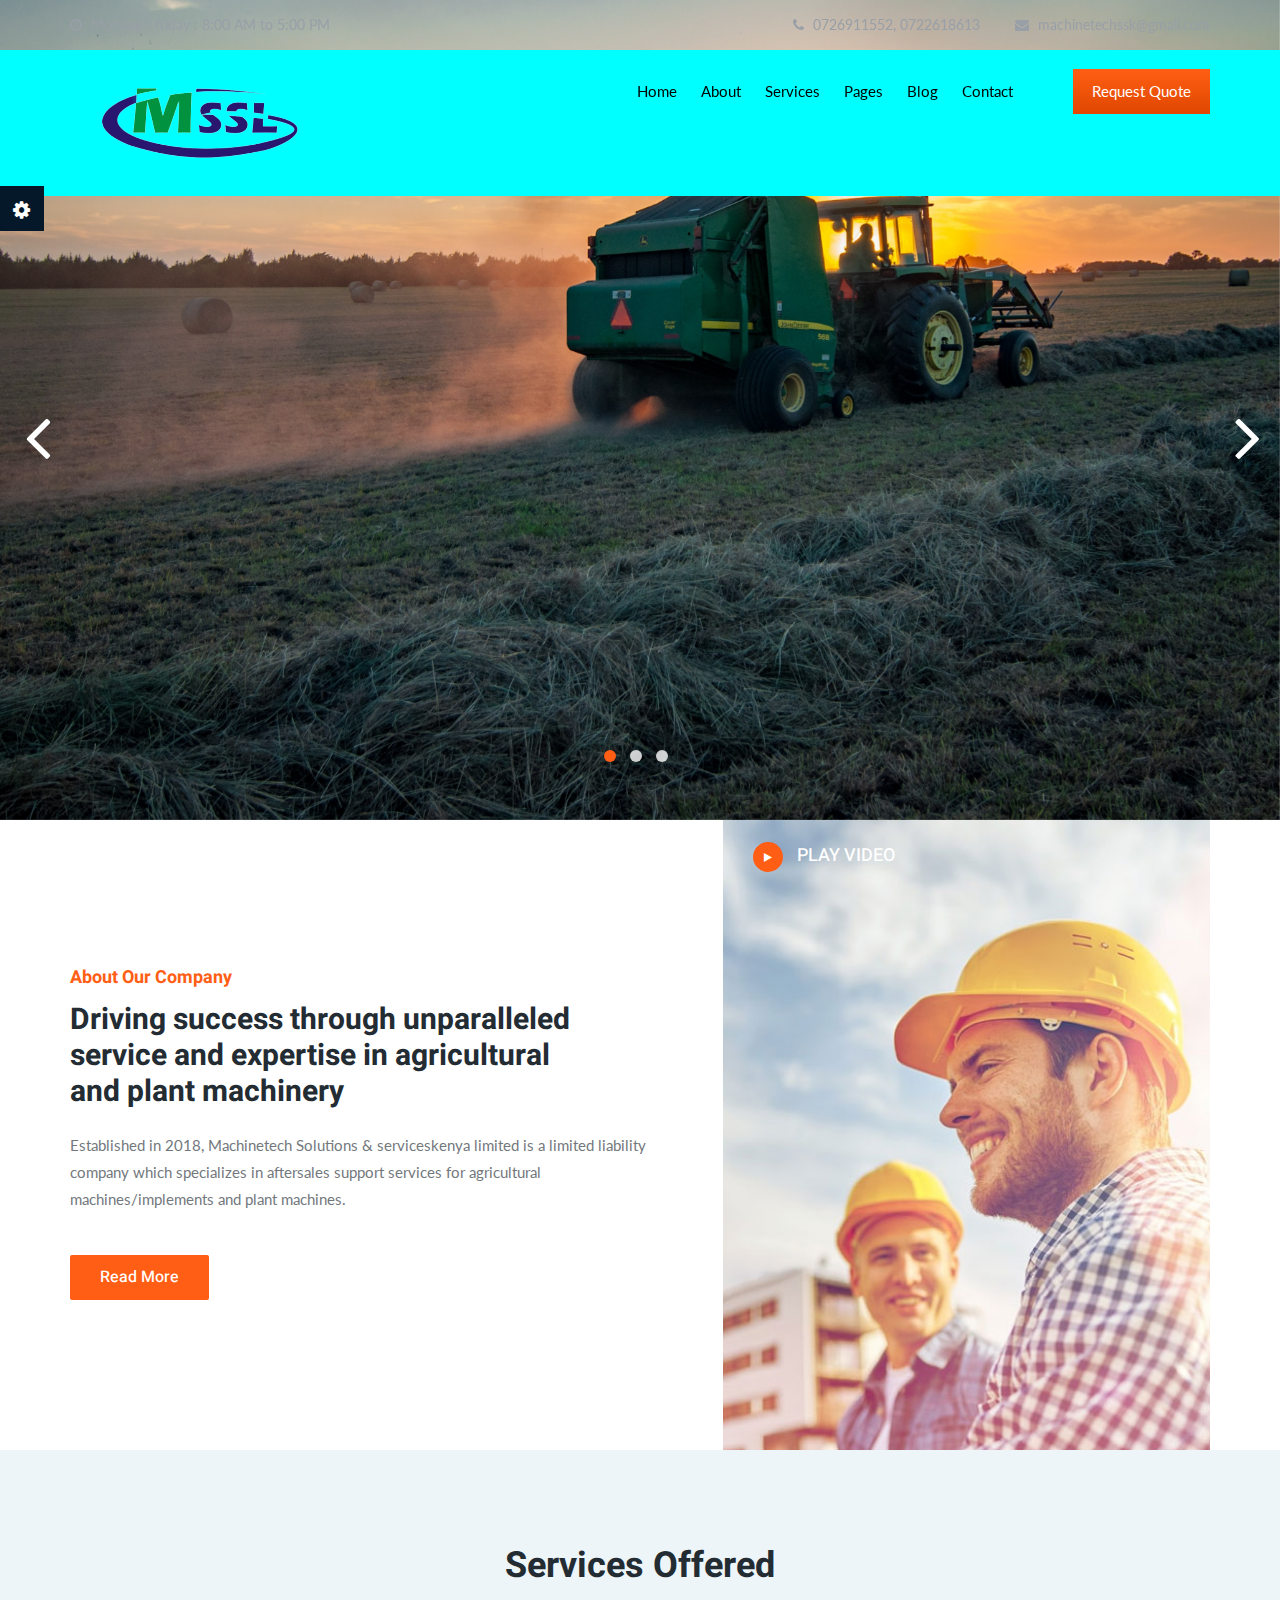
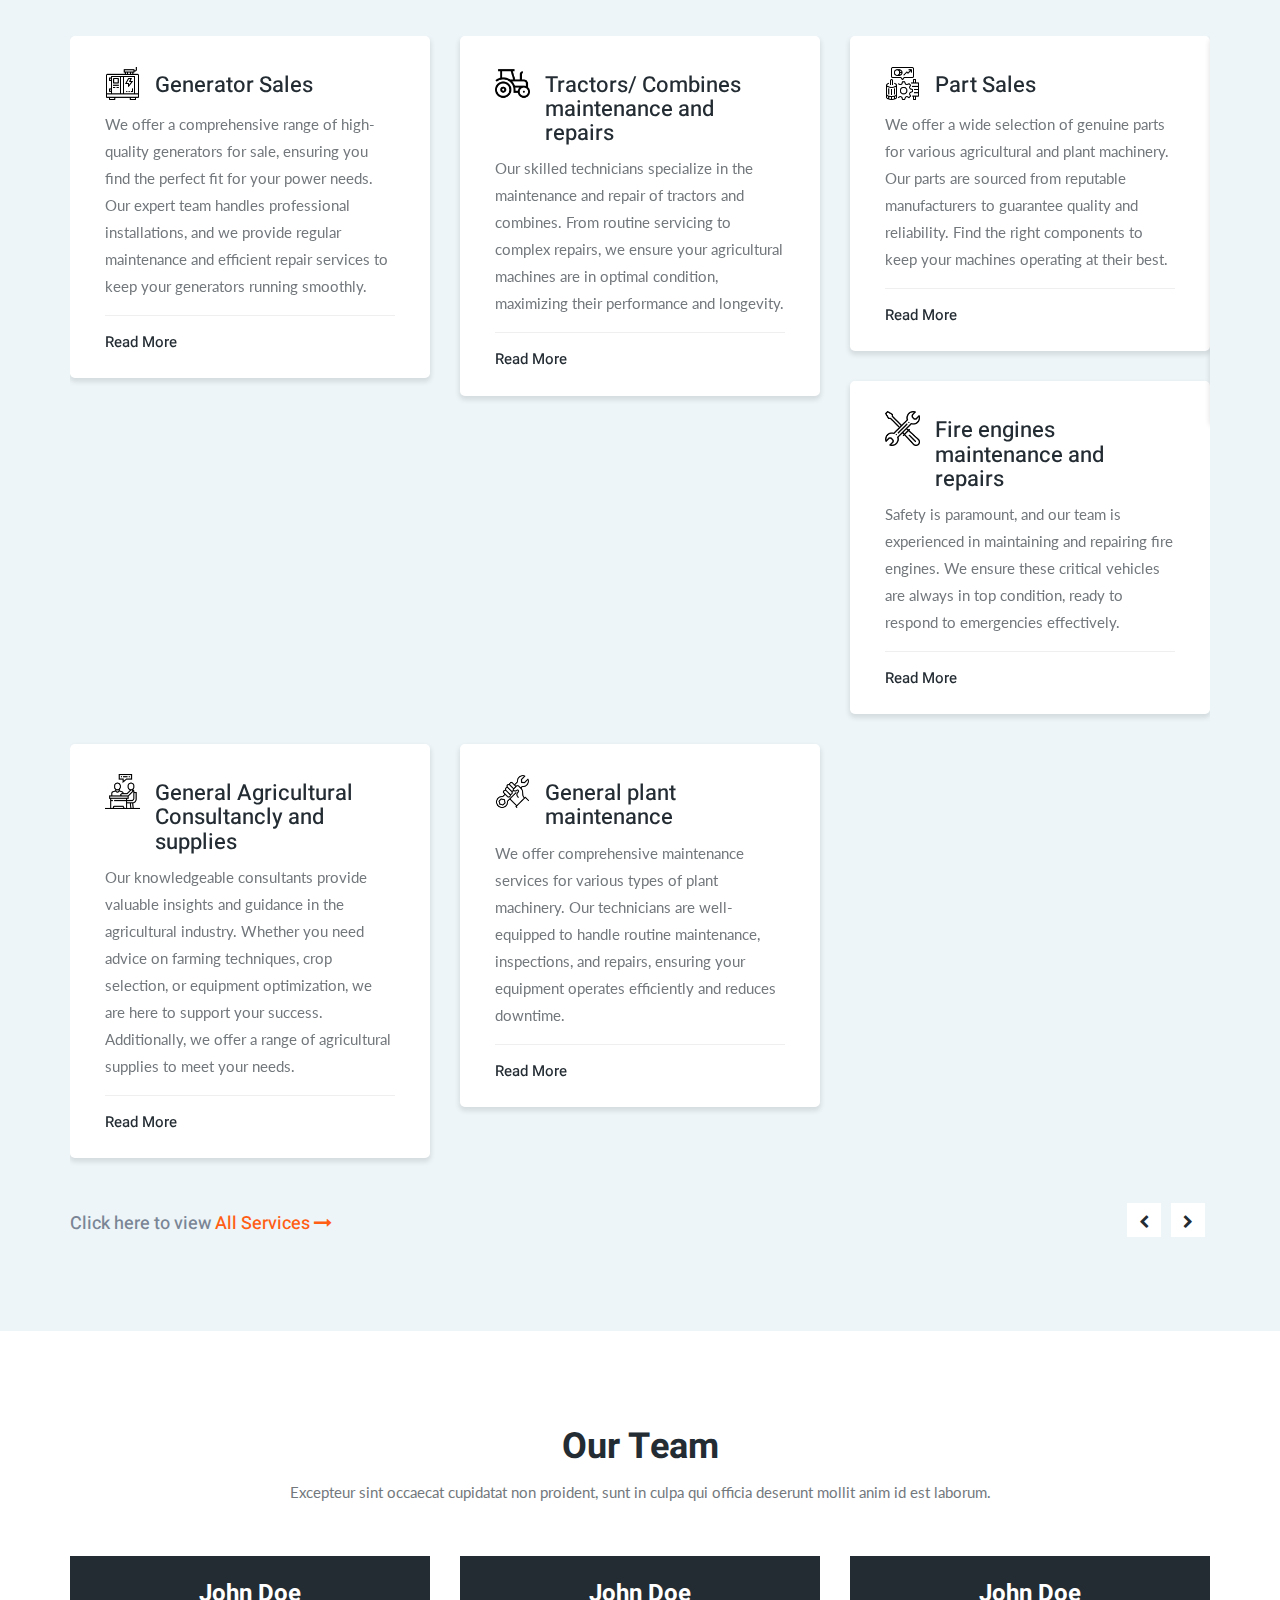
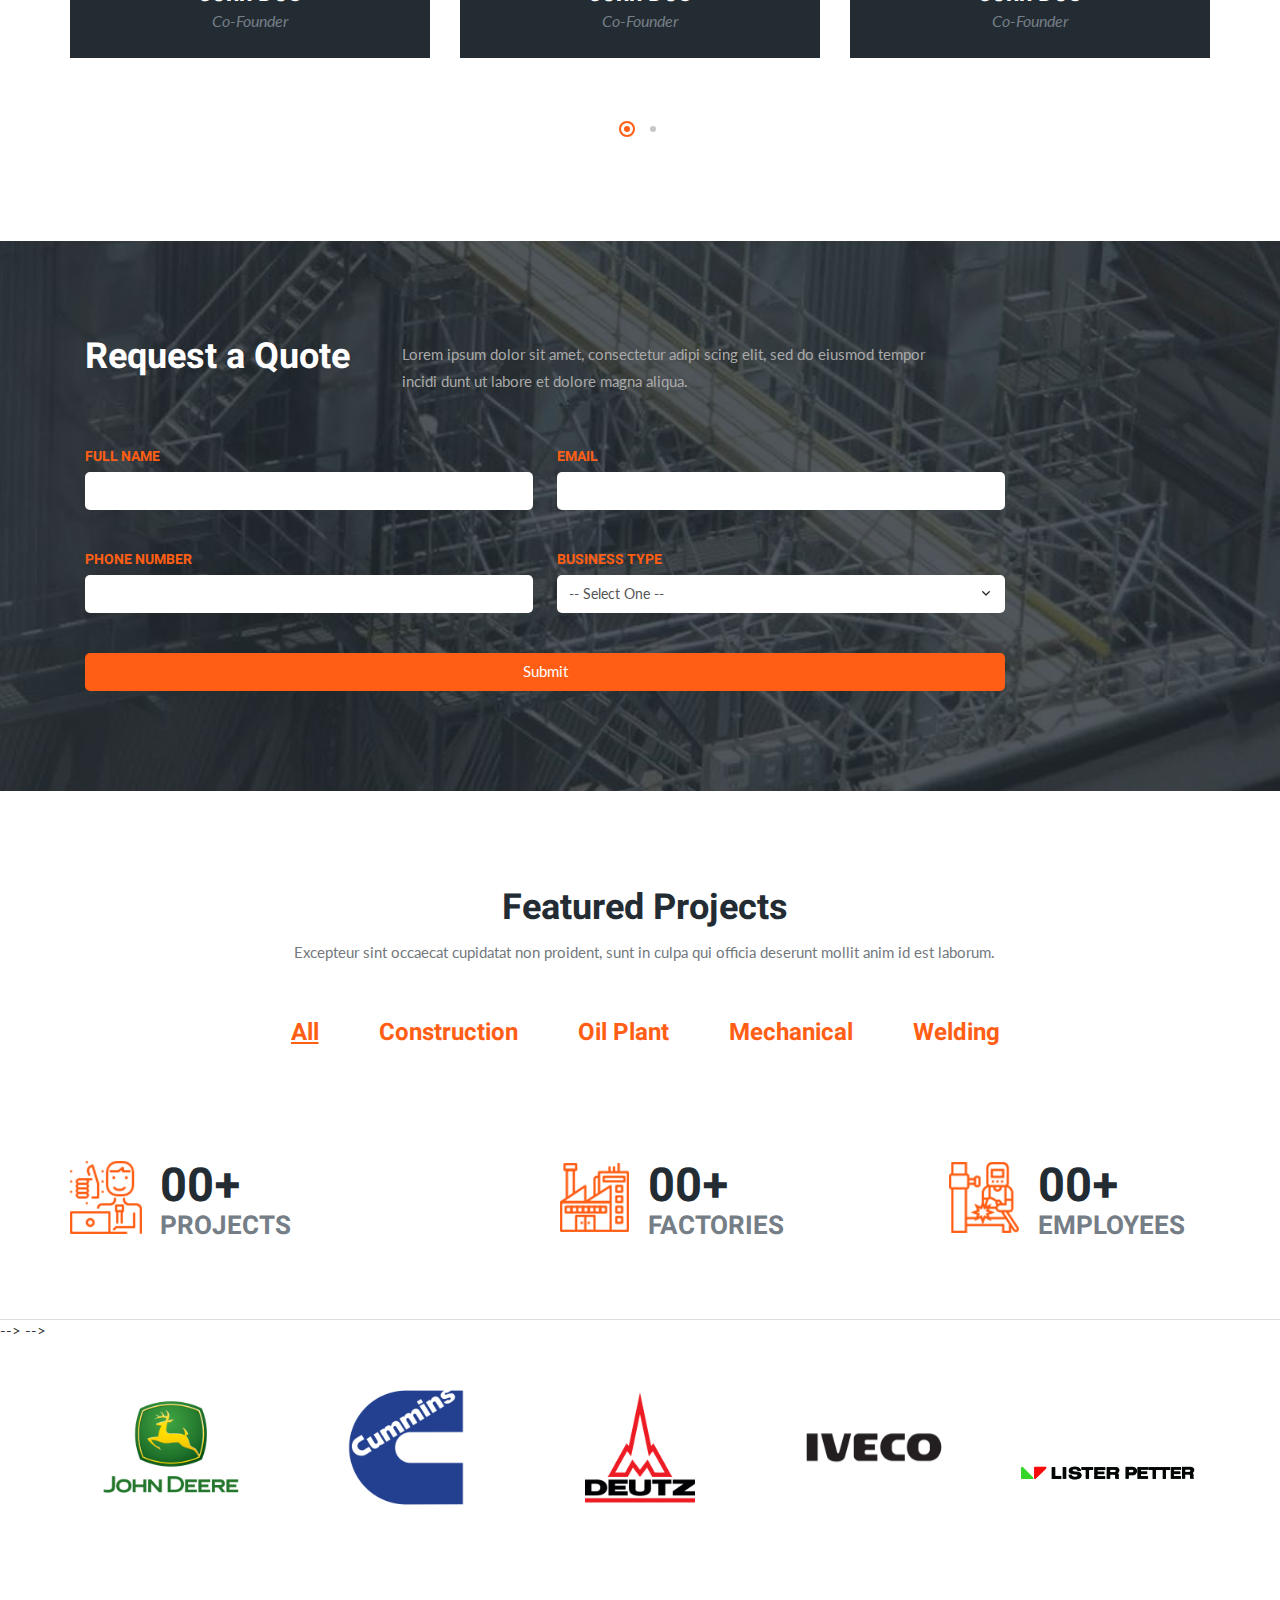
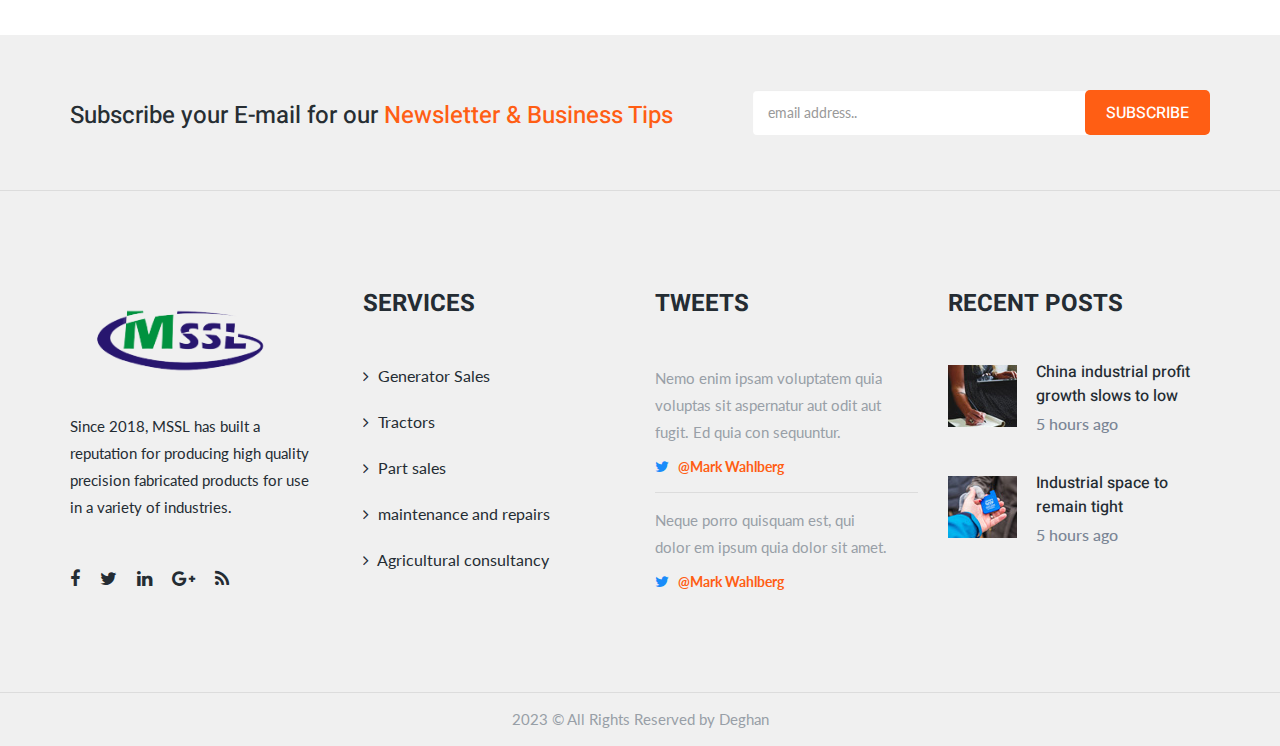
==== commit 5ae5418b: "added copyright" ====
--- a/index.html
+++ b/index.html
@@ -1022,7 +1022,7 @@
             </div> <!-- end upper-footer -->
             <div class="copyright-info">
                 <div class="container">
-                    <p>2018 &copy; All Rights Reserved by <a href="http://templatespoint.net">TemplatesPoint</a></p>
+                    <p>2023 &copy; All Rights Reserved by <a href="http://deghan.co.ke">Deghan</a></p>
                 </div>
             </div>
         </footer>
--- a/assets/css/style.css
+++ b/assets/css/style.css
@@ -132,27 +132,7 @@
   -webkit-font-smoothing: antialiased;
   overflow-x: hidden;
 }
-.navigation navbar navbar-default {
-  background-color: transparent;
-  transition: background-color 0.5s;
-}
-
-.navigation navbar navbar-default:after {
-  content: "";
-  position: absolute;
-  top: 0;
-  left: 0;
-  right: 0;
-  bottom: 0;
-  background-color: white;
-  opacity: 0;
-  transition: opacity 0.5s;
-}
-
-.navigation navbar navbar-default:hover:after {
-  opacity: 1;
-}
-                  
+
 @media (max-width: 767px) {
   body {
     font-size: 14px;
@@ -532,10 +512,6 @@
     font-size: 0.93333rem;
     padding: 8px 22px;
   }
-  .navigation navbar navbar-default {
-    background-color: aqua;
-    transition: background-color 0.5s;
-  }
 }
 
 .theme-btn:hover, .theme-btn-s2:hover, .theme-btn-s3:hover, .theme-btn-s4:hover {
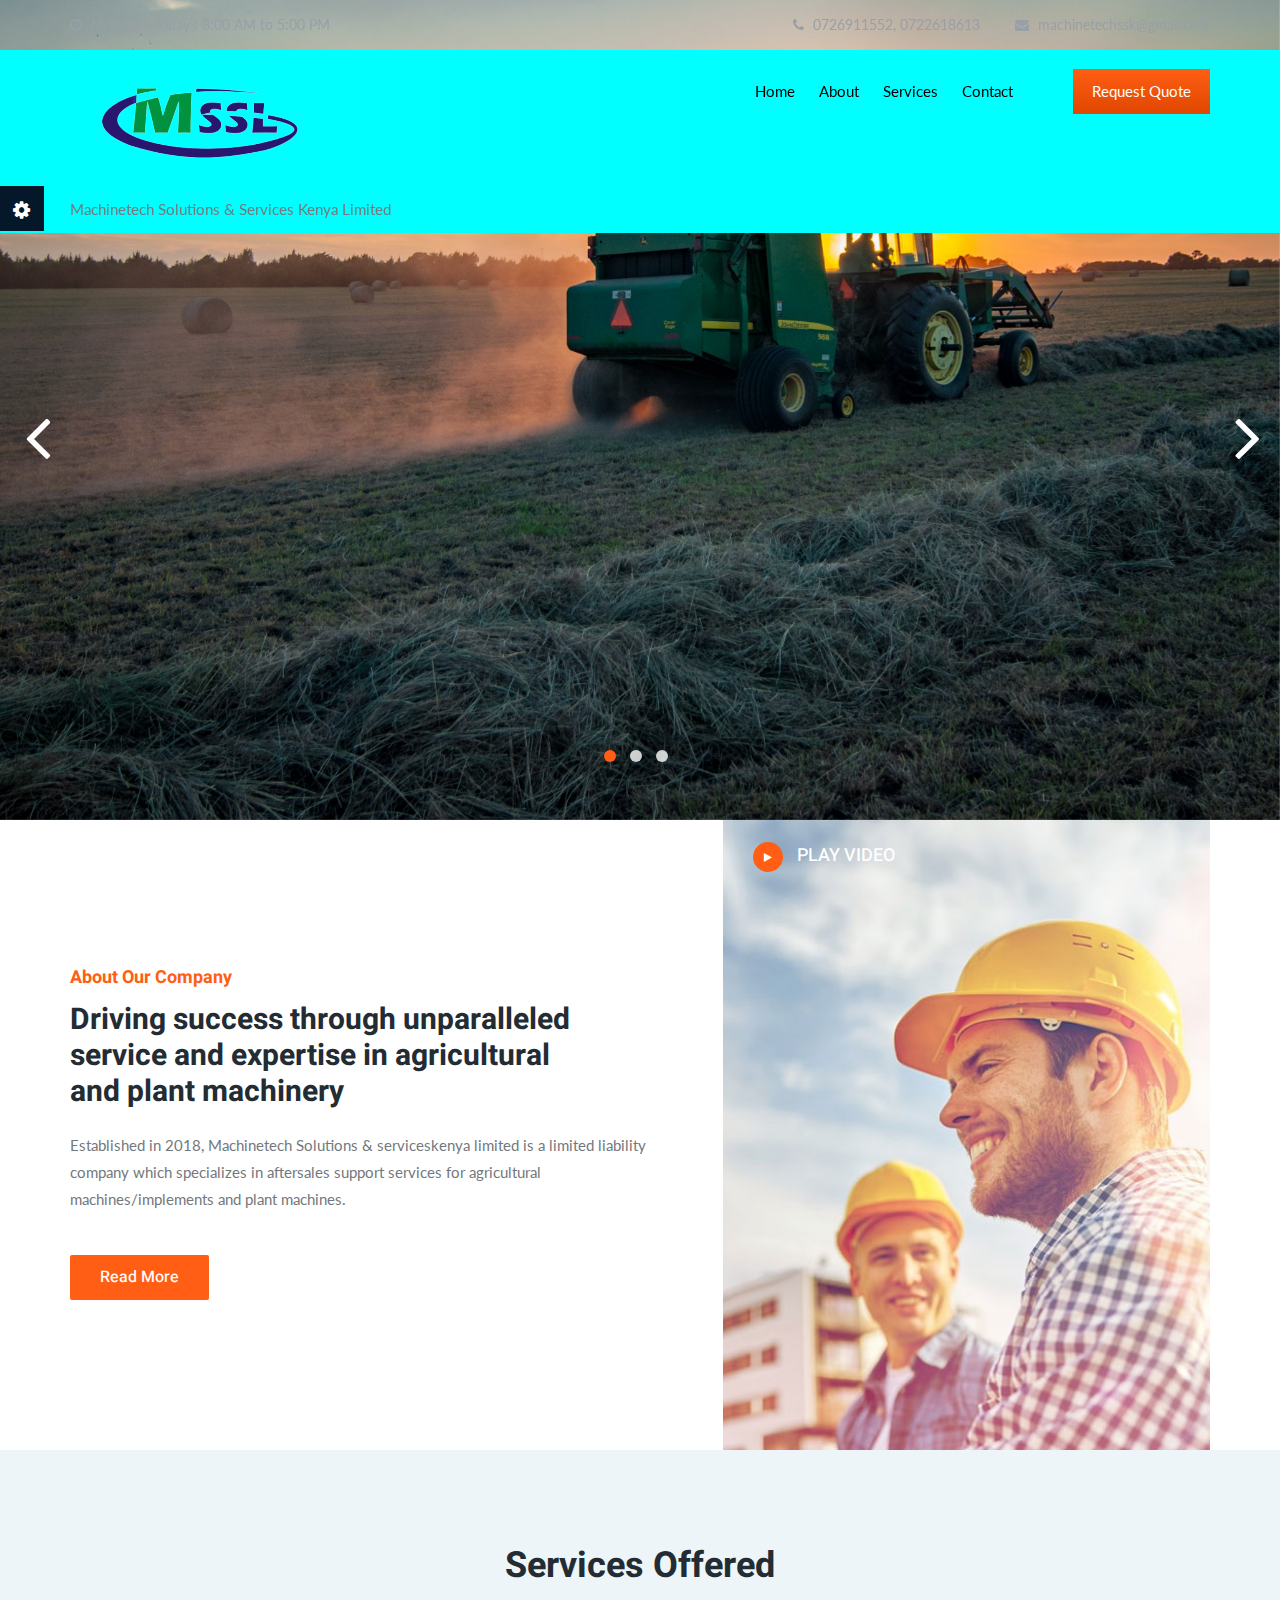
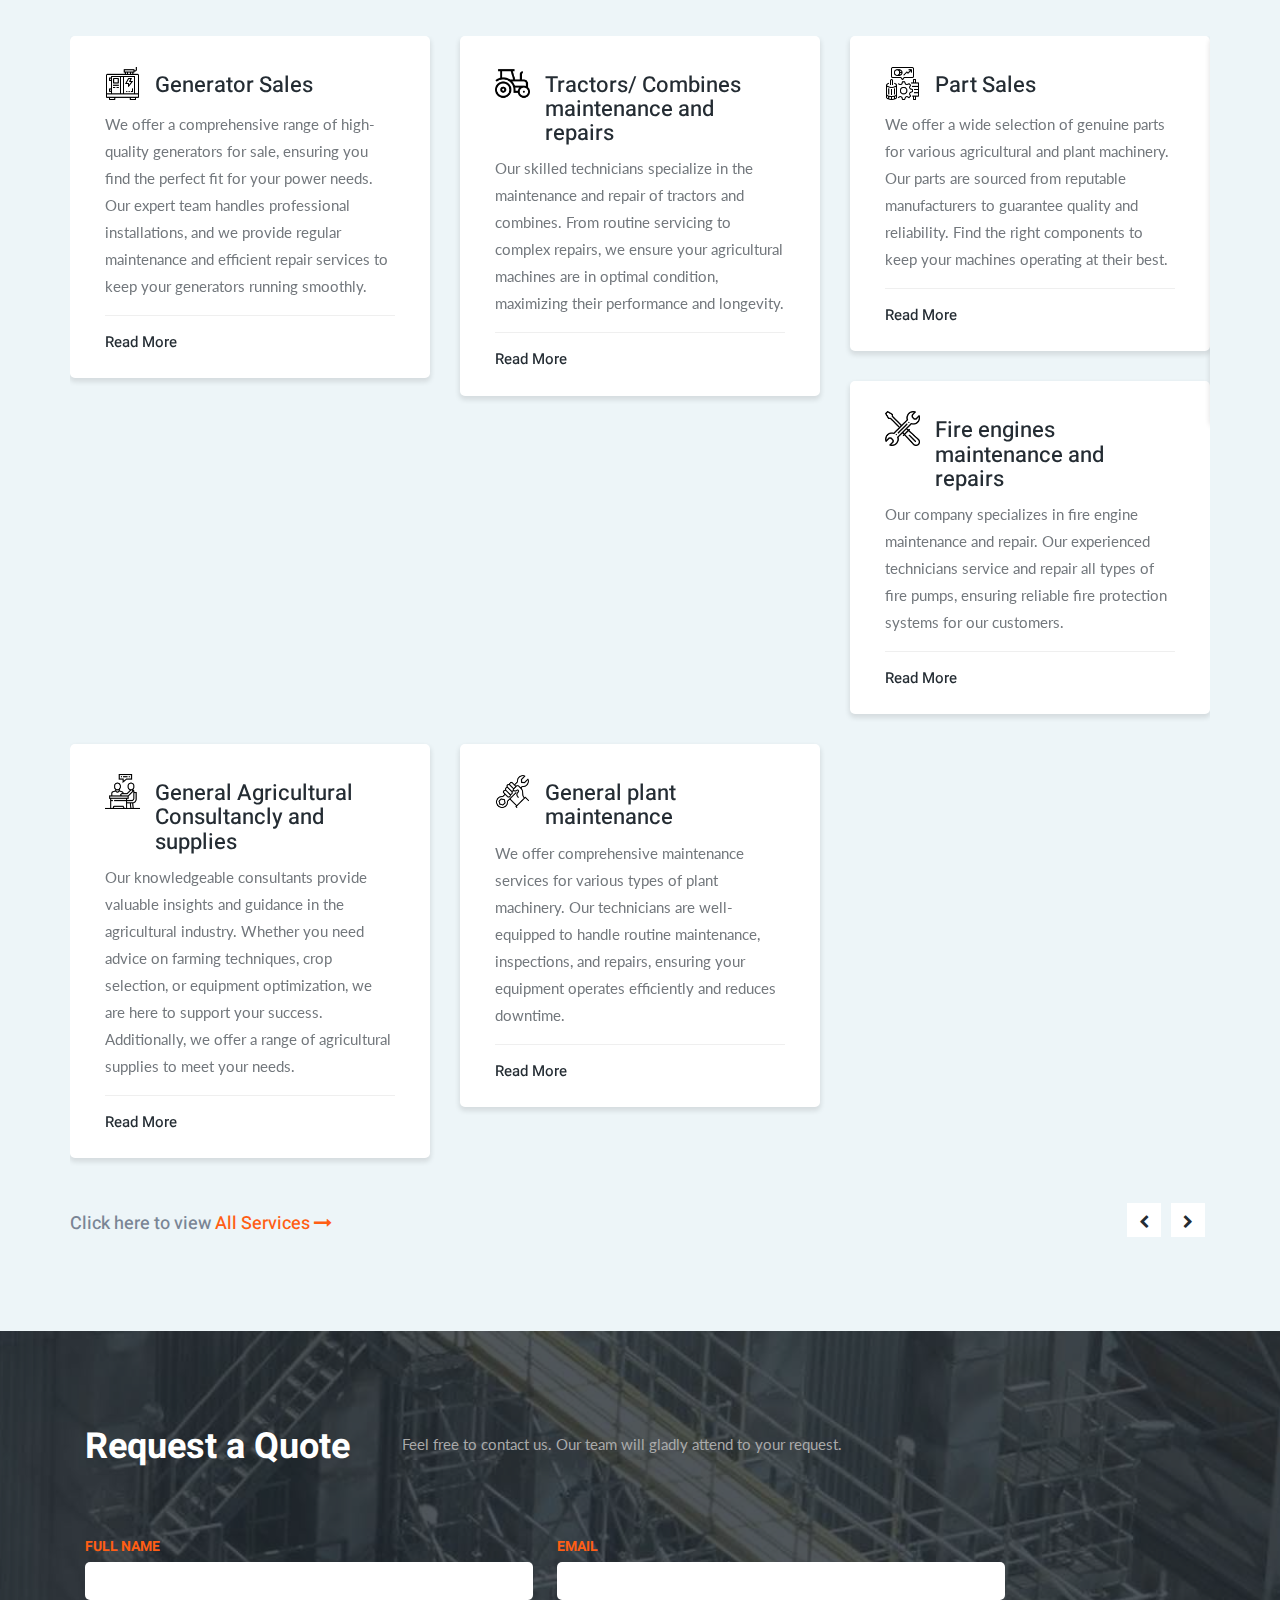
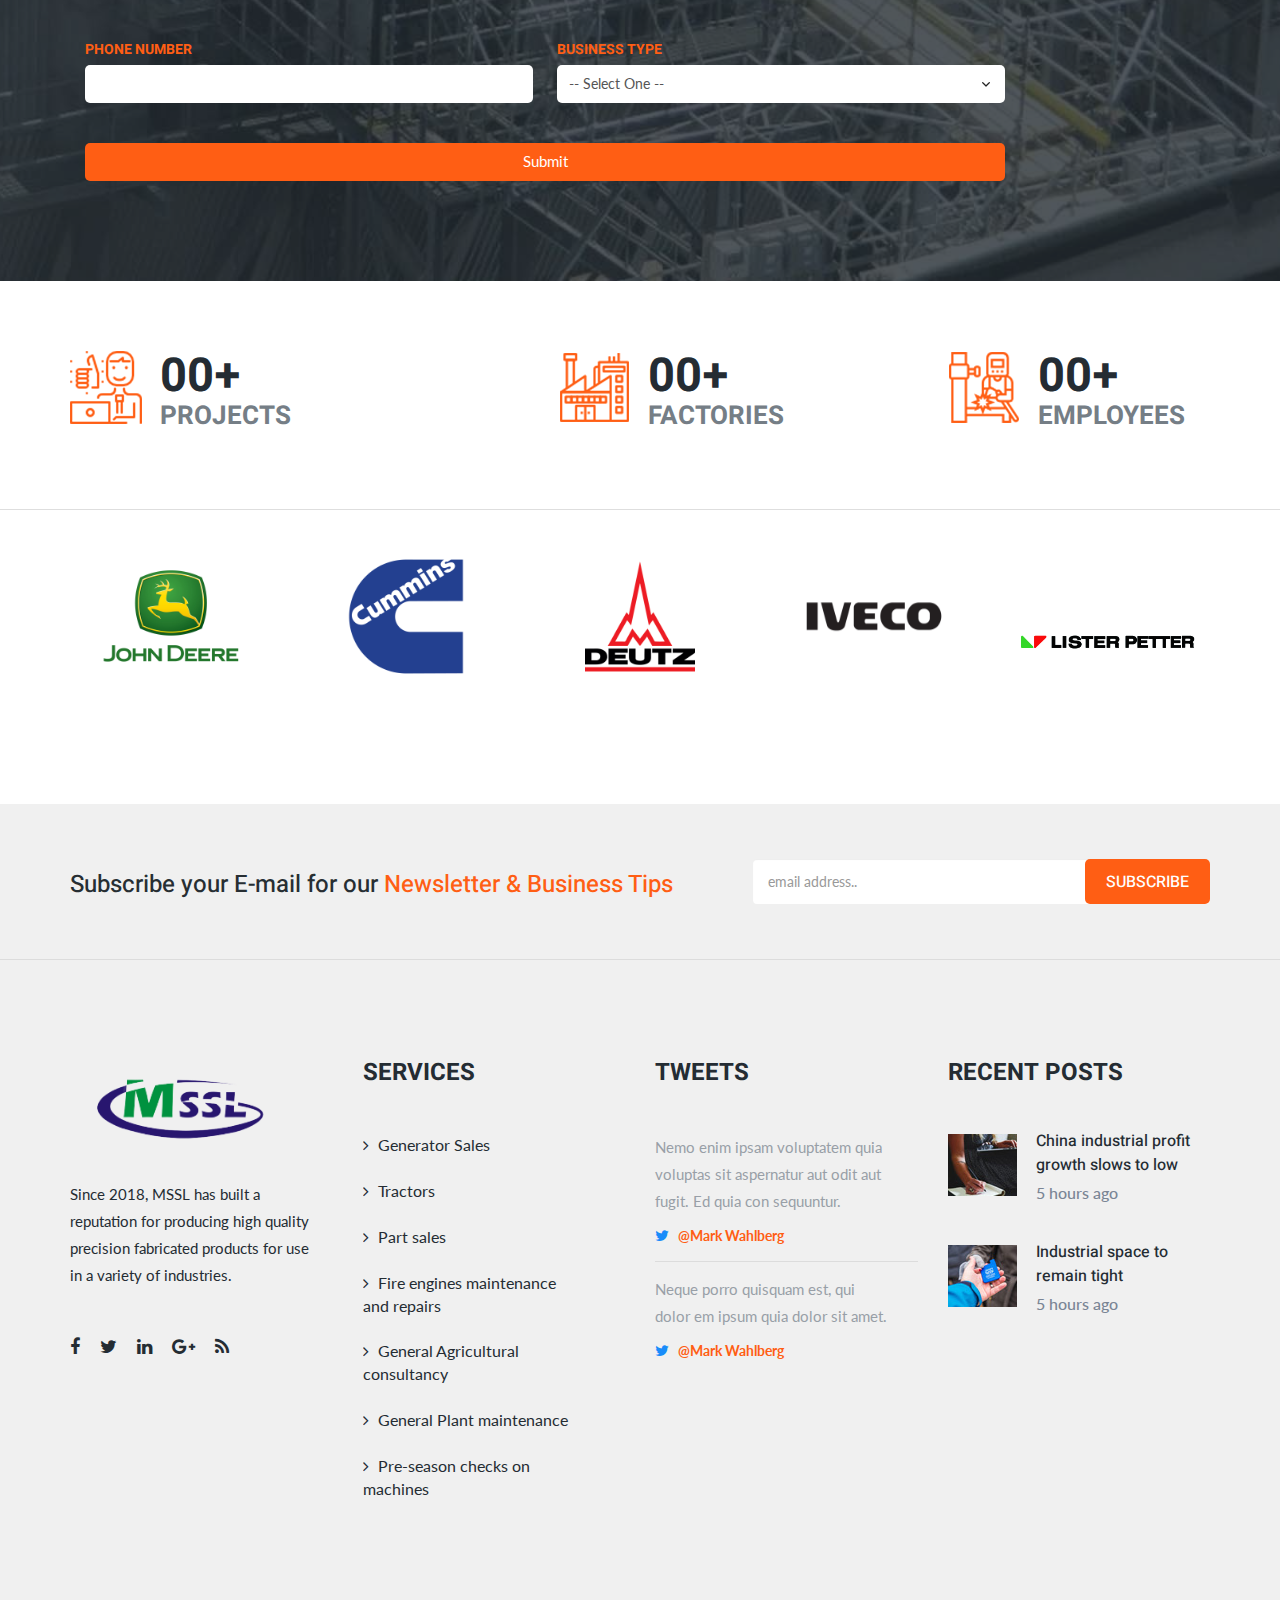
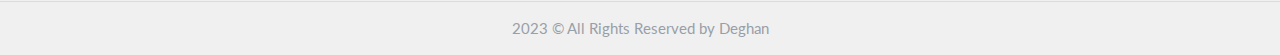
==== commit c91c5fc9: "made alooooot of changes" ====
--- a/index.html
+++ b/index.html
@@ -85,6 +85,7 @@
                             <span class="icon-bar"></span>
                         </button>
                         <a class="navbar-brand" href="index-3.html"><img src="assets/images/MSSL.png" alt></a>
+                        <p>Machinetech Solutions & Services Kenya Limited</p>
                     </div>
                     <div id="navbar" class="navbar-collapse collapse navbar-right navigation-holder">
                         <button class="close-navbar"><i class="fa fa-close"></i></button>
@@ -109,17 +110,16 @@
                             <li class="menu-item-has-children">
                                 <a href="#"style="color:black;">Services</a>
                                 <ul class="sub-menu">
-                                    <li><a href="services.html">Services</a></li>
-                                    <li><a href="service-single.html">Power and energy</a></li>
-                                    <li><a href="oil-lubricant.html">Oil and lubricant</a></li>
-                                    <li><a href="meterial-engineering.html">Meterial engineering</a></li>
-                                    <li><a href="mechanical-engineering.html">Mechanical engineering</a></li>
-                                    <li><a href="chemical-research.html">Chemical research</a></li>
-                                    <li><a href="alternate-energy.html">Alternate energy</a></li>
-                                    <li><a href="agricultural-processing.html">Agricultural processing</a></li>
+                                    <li><a href="generator.html">Generator Sales</a></li>
+                                    <li><a href="tractor.html">Tractors/combines maintenance and repairs</a></li>
+                                    <li><a href="parts.html">Part sales</a></li>
+                                    <li><a href="fireengine.html">Fire Engines Maintenance and repairs</a></li>
+                                    <li><a href="consultancy.html">General Agricultural consultalncy and supplies</a></li>
+                                    <li><a href="plant.html">General Plant maintenance</a></li>
+                                    <li><a href="checks.html">Pre-season checks on machines beforeonset of opereation</a></li>
                                 </ul>
                             </li>
-                            <li class="menu-item-has-children">
+                            <!-- <li class="menu-item-has-children">
                                 <a href="#"style="color:black;">Pages</a>
                                 <ul class="sub-menu">
                                     <li><a href="projects.html">Projects</a></li>
@@ -128,21 +128,21 @@
                                     <li><a href="testimonials.html">Testimonials</a></li>
                                     <li><a href="faq.html">FAQ</a></li>
                                 </ul>
-                            </li>
-                            <li class="menu-item-has-children">
+                            </li> -->
+                            <!-- <li class="menu-item-has-children">
                                 <a href="#"style="color:black;">Blog</a>
                                 <ul class="sub-menu">
                                     <li><a href="blog.html">Blog</a></li>
                                     <li><a href="blog-details.html">Blog single</a></li>
                                 </ul>
-                            </li>
+                            </li> -->
                             <li><a href="contact.html"style="color:black;">Contact</a></li>
                         </ul>
                     </div><!-- end of nav-collapse -->
                     <div class="request-quote">
                         <a href="#">Request Quote</a>
                     </div>
-                </div><!-- end of container -->
+                </div><!--end of container -->
             </nav>
         </header>
         <!-- end of header -->
@@ -281,7 +281,7 @@
                                         <div class="icon"><img src="assets/images/services/tools.png" style="width: 35px; height: 35px;" alt></div>
                                         <h3>Fire engines maintenance and repairs</h3>
                                     </div>
-                                    <p>Safety is paramount, and our team is experienced in maintaining and repairing fire engines. We ensure these critical vehicles are always in top condition, ready to respond to emergencies effectively.</p>
+                                    <p>Our company specializes in fire engine maintenance and repair. Our experienced technicians service and repair all types of fire pumps, ensuring reliable fire protection systems for our customers.</p>
                                     <div class="more">
                                         <a href="#">Read More</a>
                                     </div>
@@ -421,7 +421,7 @@
 
 
         <!-- start team-section -->
-        <section class="team-section section-padding">
+        <!-- <section class="team-section section-padding">
             <div class="container">
                 <div class="row">
                     <div class="col col-lg-8 col-lg-offset-2 col-sm-10 col-sm-offset-1">
@@ -510,9 +510,9 @@
                         </div>
                     </div>
                 </div>
-            </div> <!-- end container -->
-        </section>
-        <!-- end team-section -->
+            </div> end container
+        </section> -->
+        <!-- end team-section --> 
 
 
         <!-- start contact-section -->
@@ -527,7 +527,7 @@
                         </div>
                         <div class="col col-lg-7 col-md-8">
                             <div class="title-text">
-                                <p>Lorem ipsum dolor sit amet, consectetur adipi scing elit, sed do eiusmod tempor incidi dunt ut labore et dolore magna aliqua.</p>
+                                <p>Feel free to contact us. Our team will gladly attend to your request.</p>
                             </div>
                         </div>
                     </div>
@@ -550,9 +550,13 @@
                                 <label>Business Type</label>
                                 <select name="select" class="form-control">
                                     <option selected disabled> -- Select One -- </option>
-                                    <option value="Select One">Select One</option>
-                                    <option value="Select Two">Select Two</option>
-                                    <option value="Select Three">Select Three</option>
+                                    <option value="Select One">Generator Sales</option>
+                                    <option value="Select Two">Tractors, combines maintenance and repairs</option>
+                                    <option value="Select Three">Part Sales</option>
+                                    <option value="Select Three">Fire Engines Maintenance and repairs</option>
+                                    <option value="Select Three">General Agricultural Consultancy</option>
+                                    <option value="Select Three">General Plant Maintenance</option>
+                                    <option value="Select Three">Pre season checks on machines</option>
                                 </select>
                             </div>
                             <div class="submit-btn-wrap">
@@ -577,7 +581,7 @@
 
 
         <!-- start projects-section -->
-        <section class="projects-section section-padding padding-bottom-0">
+        <!-- <section class="projects-section section-padding padding-bottom-0">
             <div class="container-fluid">
                 <div class="row">
                     <div class="col col-lg-8 col-lg-offset-2 col-sm-10 col-sm-offset-1">
@@ -598,7 +602,7 @@
                                 <li><a data-filter=".mechanical" href="#">Mechanical</a></li>
                                 <li><a data-filter=".welding" href="#">Welding</a></li>
                             </ul>
-                        </div>
+                        </div> -->
 
                         <!-- <div class="gallery-container">
                             <div class="box construction">
@@ -796,8 +800,8 @@
                         </div>
                     </div>
                 </div>
-            </div> <!-- end container -->
-        </section> -->
+            </div>  end container -->
+        <!-- </section> -->
         <!-- end cta-section -->
 
 
@@ -872,8 +876,8 @@
                         </div>
                     </div>
                 </div>            
-            </div> <!-- end container -->
-        </section> -->
+            </div>  end container -->
+        <!-- </section> -->
         <!-- end news-section-s2 -->
 
 
@@ -957,12 +961,13 @@
                             <div class="widget services-widget">
                                 <h3>Services</h3>
                                 <ul>
-                                    <li><a href="#"><i class="fa fa-angle-right"></i> Generator Sales</a></li>
-                                    <li><a href="#"><i class="fa fa-angle-right"></i> Tractors</a></li>
-                                    <li><a href="#"><i class="fa fa-angle-right"></i> Part sales</a></li>
-                                    <li><a href="#"><i class="fa fa-angle-right"></i> maintenance and repairs</a></li>
-                                    <li><a href="#"><i class="fa fa-angle-right"></i> Agricultural consultancy</a></li>
-                                </ul>
+                                    <li><a href="generator.html"><i class="fa fa-angle-right"></i> Generator Sales</a></li>
+                                    <li><a href="tractor.html"><i class="fa fa-angle-right"></i> Tractors</a></li>
+                                    <li><a href="parts.html"><i class="fa fa-angle-right"></i> Part sales</a></li>
+                                    <li><a href="fireengine.html"><i class="fa fa-angle-right"></i> Fire engines maintenance and repairs</a></li>
+                                    <li><a href="consultancy.html"><i class="fa fa-angle-right"></i> General Agricultural consultancy</a></li>
+                                    <li><a href="plant.html"><i class="fa fa-angle-right"></i> General Plant maintenance</a></li>
+                                    <li><a href="checks.html"><i class="fa fa-angle-right"></i> Pre-season checks on machines</a></li>
                             </div>
                         </div>
 
